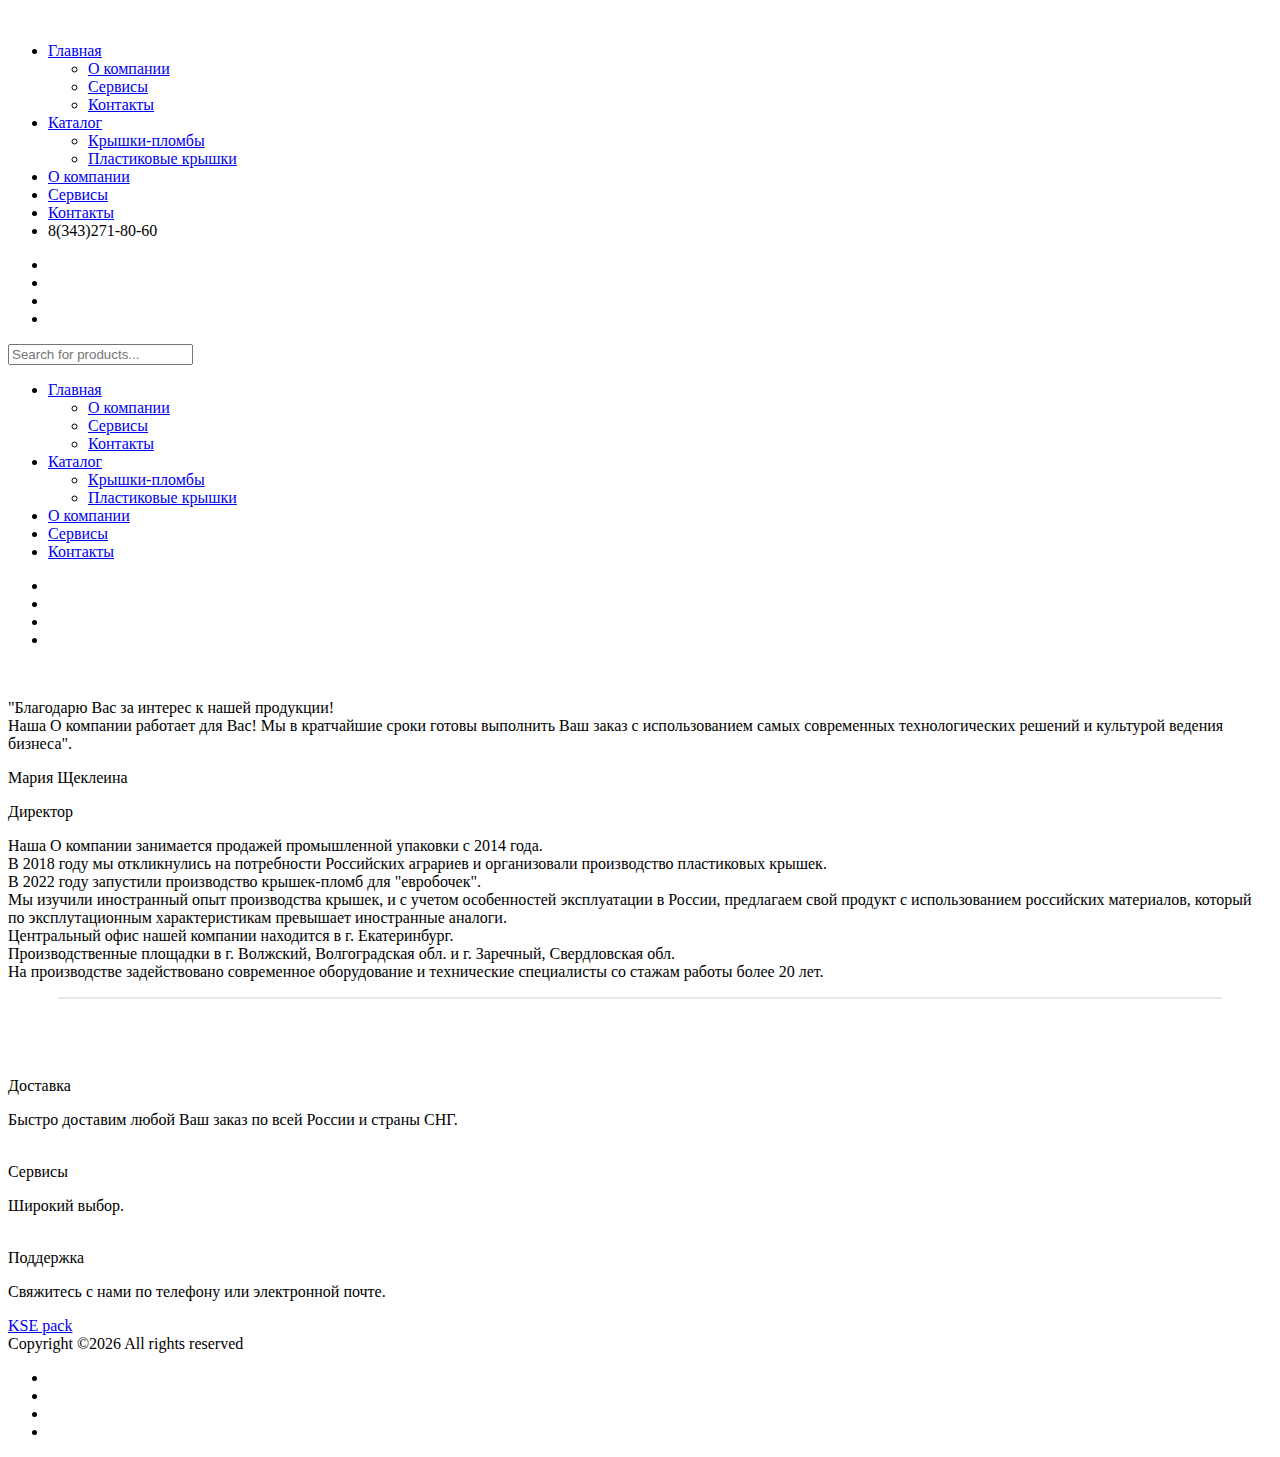
==== company.html @ e2a6a761 "Add files via upload" ====
<!DOCTYPE html>
<html lang="en">
<head>
<title>О компании| KSEpack</title>
<meta charset="utf-8">
<meta http-equiv="X-UA-Compatible" content="IE=edge">
<meta name="description" content="Ksepack project">
<meta name="viewport" content="width=device-width, initial-scale=1">
<link rel="stylesheet" type="text/css" href="styles/bootstrap4/bootstrap.min.css">
<link href="plugins/font-awesome-4.7.0/css/font-awesome.min.css" rel="stylesheet" type="text/css">
<link rel="stylesheet" type="text/css" href="plugins/OwlCarousel2-2.2.1/owl.carousel.css">
<link rel="stylesheet" type="text/css" href="styles/main_styles.css">
<link rel="stylesheet" type="text/css" href="styles/responsive.css">
</head>
<body>

<div class="super_container">

	<!-- Header -->

	<header class="header">
		<div class="header_container">
			<div class="container">
				<div class="row">
					<div class="col">
						<div class="header_content d-flex flex-row align-items-center justify-content-start">							
							<div class="logo"><a href="index.html"><img src="images/logo.jpg" alt=""></a></div>
							<nav class="main_nav">
								<ul>
									<li class="hassubs active">
										<a href="index.html">Главная</a>
										<ul>											
											<li><a href="company.html">О компании</a></li>
											<li><a href="service.html">Сервисы</a></li>
											<li><a href="contact.html">Контакты</a></li>
										</ul>
									</li>
									<li class="hassubs">
										<a href="#">Каталог</a>
										<ul>
											<li><a href="product_1.html">Крышки-пломбы</a></li>
											<li><a href="product_2.html">Пластиковые крышки</a></li>											
										</ul>
									</li>									
									<li><a href="company.html">О компании</a></li>									
									<li><a href="service.html">Сервисы</a></li>
									<li><a href="contact.html">Контакты</a></li>
									<li><a>8(343)271-80-60</a></li>									
								</ul>
							</nav>
							<div class="header_extra ml-auto">
								<div class="hamburger"><i class="fa fa-bars" aria-hidden="true"></i></div>
							</div>
						</div>
					</div>
				</div>
			</div>
		</div>
		
		<!-- Search Panel -->
		
		<!-- Social -->
		<div class="header_social">
			<ul>
				<li><a href="https://www.youtube.com/shorts/_-wPrJQkj24"></a><i class="fa fa-youtube" aria-hidden="true"></i></a></li>
				<li><a href="#"><i class="fa fa-telegram" aria-hidden="true"></i></a></li>
				<li><a href="contact.html"><i class="fa fa-envelope" aria-hidden="true"></i></a></li>				
				<li><a href="#"><i class="fa fa-whatsapp" aria-hidden="true"></i></a></li>			
			</ul>
		</div>
	</header>

	<!-- Menu -->

	<div class="menu menu_mm trans_300">
		<div class="menu_container menu_mm">
			<div class="page_menu_content">
							
				<div class="page_menu_search menu_mm">
					<form action="#">
						<input type="search" required="required" class="page_menu_search_input menu_mm" placeholder="Search for products...">
					</form>
				</div>
				<ul class="page_menu_nav menu_mm">
					<li class="page_menu_item has-children menu_mm">
						<a href="index.html">Главная<i class="fa fa-angle-down"></i></a>
						<ul class="page_menu_selection menu_mm">													
							<li class="page_menu_item menu_mm"><a href="company.html">О компании<i class="fa fa-angle-down"></i></a></li>
							<li class="page_menu_item menu_mm"><a href="service.html">Сервисы<i class="fa fa-angle-down"></i></a></li>
							<li class="page_menu_item menu_mm"><a href="contact.html">Контакты<i class="fa fa-angle-down"></i></a></li>						
						</ul>
					</li>
					<li class="page_menu_item has-children menu_mm">
						<a href="categories.html">Каталог<i class="fa fa-angle-down"></i></a>
						<ul class="page_menu_selection menu_mm">
							<li class="page_menu_item menu_mm"><a href="product_1.html">Крышки-пломбы<i class="fa fa-angle-down"></i></a></li>
							<li class="page_menu_item menu_mm"><a href="product_2.html">Пластиковые крышки<i class="fa fa-angle-down"></i></a></li>							
						</ul>
					</li>
					<li class="page_menu_item menu_mm"><a href="company.html">О компании<i class="fa fa-angle-down"></i></a></li>					
					<li class="page_menu_item menu_mm"><a href="service.html">Сервисы<i class="fa fa-angle-down"></i></a></li>
					<li class="page_menu_item menu_mm"><a href="contact.html">Контакты<i class="fa fa-angle-down"></i></a></li>
				</ul>
			</div>
		</div>

		<div class="menu_close"><i class="fa fa-times" aria-hidden="true"></i></div>
		<div class="menu_social">
			<ul>
				<li><a href="https://www.youtube.com/shorts/_-wPrJQkj24"><i class="fa fa-youtube" aria-hidden="true"></i></a></li>
				<li><a href="#"><i class="fa fa-telegram" aria-hidden="true"></i></a></li>
				<li><a href="contact.html"><i class="fa fa-envelope" aria-hidden="true"></i></a></li>				
				<li><a href="#"><i class="fa fa-whatsapp" aria-hidden="true"></i></a></li>
				
			</ul>
		</div>
	</div>
	
	<!-- Home -->				
					
	                    <!-- Product -->
					<div class="company">
					        <div class="comp">
								<div class="comp_image0">
									<img src="images/comp_0.jpg" alt="">
									<p>
										"Благодарю Вас за интерес к нашей продукции! <br>
										Наша О компании работает для Вас! Мы в кратчайшие сроки готовы
										выполнить Ваш заказ с использованием самых современных
										технологических решений и культурой ведения бизнеса".
									</p>
								</div>
								<div class="comp_name">Мария Щеклеина</div>
								<div class="comp_title1">									
									<p>Директор</p>
								</div>
							</div>        
							
				                <div class="comp_title3">
									<p>
										Наша О компании занимается продажей промышленной упаковки с 2014 года. <br>
										В 2018 году мы откликнулись на потребности Российских аграриев и организовали производство пластиковых крышек. <br>
										В 2022 году запустили производство крышек-пломб для "евробочек". <br>
										Мы изучили иностранный опыт производства крышек, и с учетом особенностей эксплуатации в России, предлагаем свой продукт с использованием российских материалов, 
										который по эксплутационным характеристикам превышает иностранные аналоги. <br>
										Центральный офис нашей компании находится в г. Екатеринбург. <br>
										Производственные площадки в г. Волжский, Волгоградская обл. и г. Заречный, Свердловская обл. <br>
										На производстве задействовано современное оборудование и технические специалисты со стажам работы более 20 лет.
									</p>
								</div>											
					</div>
					

<!-- Icon Boxes -->
     
	<div class="icon_boxes">
		<style>
			hr {
			 border: none; /* Убираем границу */
			 background-color: rgb(232, 232, 232); /* Цвет линии */			 
			 height: 1.5px; /* Толщина линии */
			 margin-left: 50px;
			 margin-right: 50px;
			 margin-bottom: 60px;
			}
		   </style>
		   <hr>
		<div class="container">
			<div class="row icon_box_row">
				
				<!-- Icon Box -->
				<div class="col-lg-4 icon_box_col">
					<div class="icon_box">
						<div class="icon_box_image"><img src="images/icon_1.svg" alt=""></div>
						<div class="icon_box_title">Доставка</div>
						<div class="icon_box_text">
							<p>Быстро доставим любой Ваш заказ по всей России и страны СНГ.</p>
						</div>
					</div>
				</div>

				<!-- Icon Box -->
				<div class="col-lg-4 icon_box_col">
					<div class="icon_box">
						<div class="icon_box_image"><img src="images/icon_2.svg" alt=""></div>
						<div class="icon_box_title">Сервисы</div>
						<div class="icon_box_text">
							<p>Широкий выбор.</p>
						</div>
					</div>
				</div>

				<!-- Icon Box -->
				<div class="col-lg-4 icon_box_col">					
					<div class="icon_box">						
						<div class="icon_box_image"><img src="images/icon_3.svg" alt=""></div>
						<div class="icon_box_title">Поддержка</div>
						<div class="icon_box_text">
							<p>Свяжитесь с нами по телефону или электронной почте.</p>
						</div>
					</div>
				</div>

			</div>
		</div>
	</div>

	
	<!-- Footer -->
	
		<div class="footer_background"></div>
		<div class="container">
			<div class="row">
				<div class="col">
					<div class="footer_content d-flex flex-lg-row flex-column align-items-center justify-content-lg-start justify-content-center">
						<div class="footer_logo"><a href="index.html">KSE pack</a></div>
						<div class="copyright ml-auto mr-auto">
Copyright &copy;<script>document.write(new Date().getFullYear());</script> All rights reserved </a>
                        </div>
						<div class="footer_social ml-lg-auto">
							<ul>
								<li><a href="https://www.youtube.com/shorts/_-wPrJQkj24"><i class="fa fa-youtube" aria-hidden="true"></i></a></li>
								<li><a href="#"><i class="fa fa-telegram" aria-hidden="true"></i></a></li>
								<li><a href="contact.html"><i class="fa fa-envelope" aria-hidden="true"></i></a></li>				
							    <li><a href="#"><i class="fa fa-whatsapp" aria-hidden="true"></i></a></li>
							</ul>
						</div>
					</div>
				</div>
			</div>
		</div>
	</footer>
</div>
<script src="js/jquery-3.2.1.min.js"></script>
<script src="plugins/OwlCarousel2-2.2.1/owl.carousel.js"></script>
<script src="plugins/Isotope/isotope.pkgd.min.js"></script>
<script src="js/custom.js"></script>
</body>
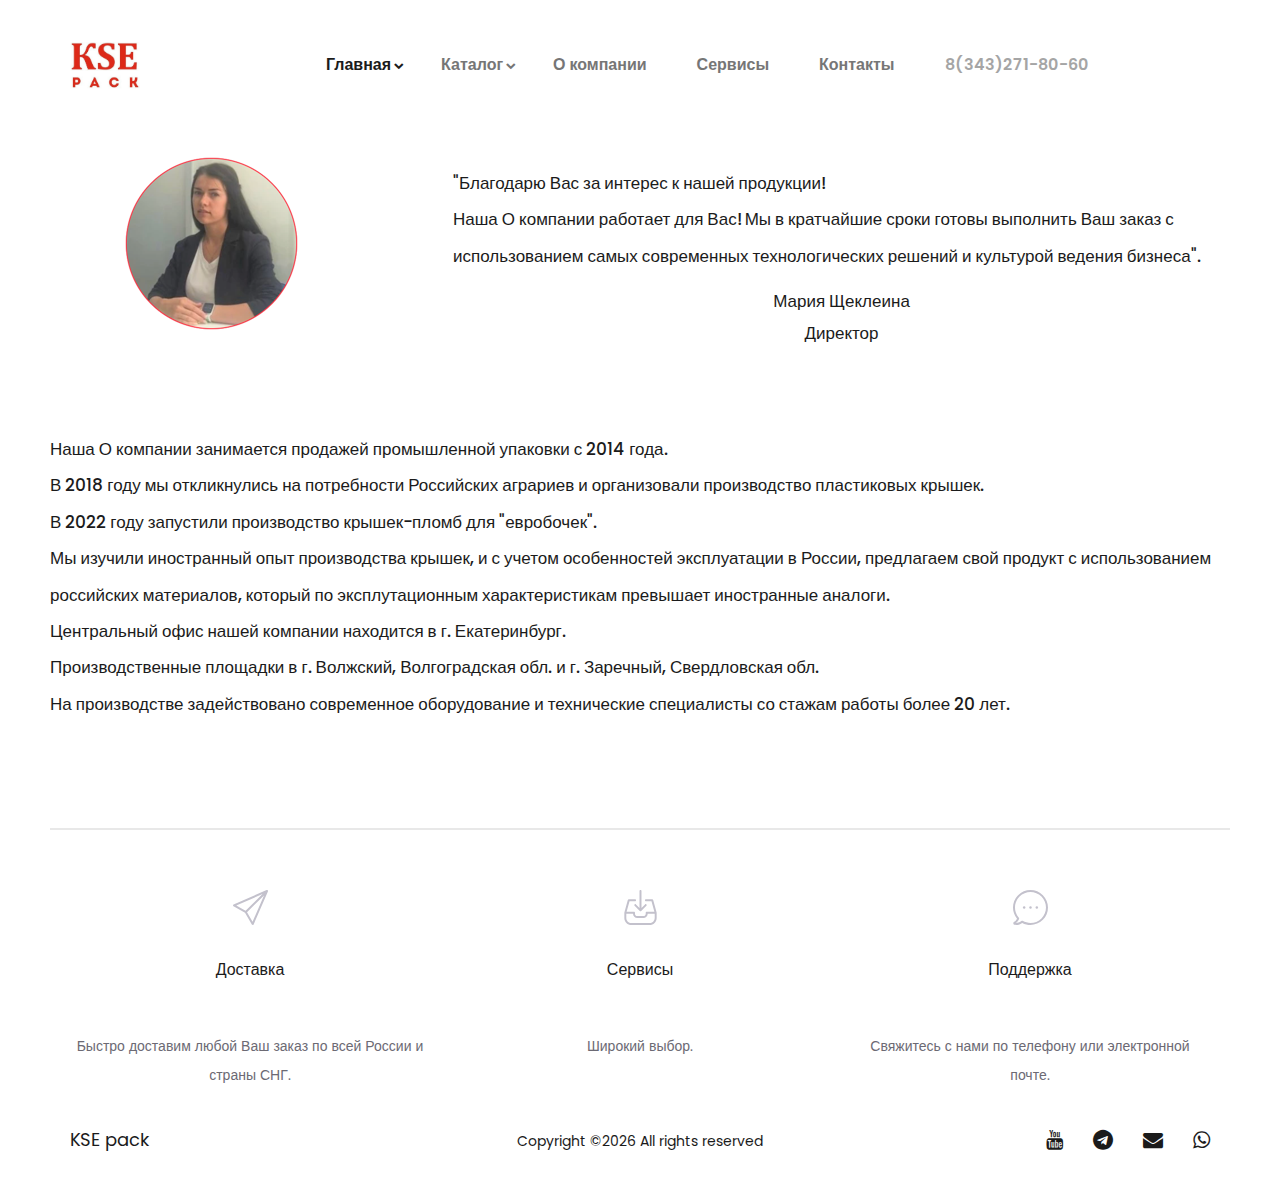
==== commit 3f4a729e: "Add files via upload" ====
--- a/company.html
+++ b/company.html
@@ -235,6 +235,7 @@
 <script src="plugins/OwlCarousel2-2.2.1/owl.carousel.js"></script>
 <script src="plugins/Isotope/isotope.pkgd.min.js"></script>
 <script src="js/custom.js"></script>
+<script src="plugins/greensock/TweenMax.min.js"></script>
 </body>
 
 
--- a/styles/main_styles.css
+++ b/styles/main_styles.css
@@ -0,0 +1,1366 @@
+@charset "utf-8";
+/* CSS Document */
+
+/******************************
+
+[Table of Contents]
+
+1. Fonts
+2. Body and some general stuff
+3. Header
+4. Menu
+5. Home
+6. Products
+7. Company, Service 
+8. Icon Boxes
+9. Footer
+
+
+******************************/
+
+/***********
+1. Fonts
+***********/
+
+@import url('https://fonts.googleapis.com/css?family=Poppins:300,400,500,600,700,800,900');
+
+/*********************************
+2. Body and some general stuff
+*********************************/
+
+*
+{
+	
+	margin: 0;
+	padding: 0;
+	-webkit-font-smoothing: antialiased;
+	-webkit-text-shadow: rgba(0,0,0,.01) 0 0 1px;
+	text-shadow: rgba(0,0,0,.01) 0 0 1px;
+}
+body
+{
+	font-family: 'Poppins', sans-serif;
+	font-size: 14px;
+	font-weight: 400;
+	background: #FFFFFF;
+	color: #a5a5a5;
+}
+div
+{
+	display: block;
+	position: relative;
+	-webkit-box-sizing: border-box;
+    -moz-box-sizing: border-box;
+    box-sizing: border-box;
+}
+ul
+{
+	list-style: none;
+	margin-bottom: 0px;
+}
+p
+{
+	font-family: 'Poppins', sans-serif;
+	font-size: 14px;
+	line-height: 2.14;
+	font-weight: 400;
+	color: #6c6a74;
+	-webkit-font-smoothing: antialiased;
+	-webkit-text-shadow: rgba(0,0,0,.01) 0 0 1px;
+	text-shadow: rgba(0,0,0,.01) 0 0 1px;
+}
+p a
+{
+	display: inline;
+	position: relative;
+	color: inherit;
+	border-bottom: solid 1px #ffa07f;
+	-webkit-transition: all 200ms ease;
+	-moz-transition: all 200ms ease;
+	-ms-transition: all 200ms ease;
+	-o-transition: all 200ms ease;
+	transition: all 200ms ease;
+}
+p:last-of-type
+{
+	margin-bottom: 0;
+}
+a, a:hover, a:visited, a:active, a:link
+{
+	text-decoration: none;
+	-webkit-font-smoothing: antialiased;
+	-webkit-text-shadow: rgba(0,0,0,.01) 0 0 1px;
+	text-shadow: rgba(0,0,0,.01) 0 0 1px;
+}
+p a:active
+{
+	position: relative;
+	color: #FF6347;
+}
+p a:hover
+{
+	color: #FFFFFF;
+	background: #ffa07f;
+}
+p a:hover::after
+{
+	opacity: 0.2;
+}
+
+h1{font-size: 48px;}
+h2{font-size: 36px;}
+h3{font-size: 24px;}
+h4{font-size: 18px;}
+h5{font-size: 14px;}
+h1, h2, h3, h4, h5, h6
+{
+	font-family: 'Open Sans', sans-serif;
+	-webkit-font-smoothing: antialiased;
+	-webkit-text-shadow: rgba(0,0,0,.01) 0 0 1px;
+	text-shadow: rgba(0,0,0,.01) 0 0 1px;
+}
+
+.form-control
+{
+	color: #db5246;
+}
+section
+{
+	display: block;
+	position: relative;
+	box-sizing: border-box;
+}
+.clear
+{
+	clear: both;
+}
+.clearfix::before, .clearfix::after
+{
+	content: "";
+	display: table;
+}
+.clearfix::after
+{
+	clear: both;
+}
+.clearfix
+{
+	zoom: 1;
+}
+.float_left
+{
+	float: left;
+}
+.float_right
+{
+	float: right;
+}
+.trans_200
+{
+	-webkit-transition: all 200ms ease;
+	-moz-transition: all 200ms ease;
+	-ms-transition: all 200ms ease;
+	-o-transition: all 200ms ease;
+	transition: all 200ms ease;
+}
+.trans_300
+{
+	-webkit-transition: all 300ms ease;
+	-moz-transition: all 300ms ease;
+	-ms-transition: all 300ms ease;
+	-o-transition: all 300ms ease;
+	transition: all 300ms ease;
+}
+.trans_400
+{
+	-webkit-transition: all 400ms ease;
+	-moz-transition: all 400ms ease;
+	-ms-transition: all 400ms ease;
+	-o-transition: all 400ms ease;
+	transition: all 400ms ease;
+}
+.trans_500
+{
+	-webkit-transition: all 500ms ease;
+	-moz-transition: all 500ms ease;
+	-ms-transition: all 500ms ease;
+	-o-transition: all 500ms ease;
+	transition: all 500ms ease;
+}
+.fill_height
+{
+	height: 100%;
+}
+.super_container
+{
+	width: 100%;
+	overflow: hidden;
+}
+.prlx_parent
+{
+	overflow: hidden;
+}
+.prlx
+{
+	height: 130% !important;
+}
+.parallax-window
+{
+    min-height: 400px;
+    background: transparent;
+}
+.nopadding
+{
+	padding: 0px !important;
+}
+.button
+{
+	width: 178px;
+	height: 61px;
+	background: none;
+	text-align: center;
+	border: solid 2px #1b1b1b;
+	overflow: hidden;
+	cursor: pointer;
+}
+.button a
+{
+	display: block;
+	position: relative;
+	font-size: 16px;
+	font-weight: 600;
+	line-height: 57px;
+	color: #1b1b1b;
+	background: none;
+	z-index: 1;
+	-webkit-transition: all 200ms ease;
+	-moz-transition: all 200ms ease;
+	-ms-transition: all 200ms ease;
+	-o-transition: all 200ms ease;
+	transition: all 200ms ease;
+}
+.button::after
+{
+	content: '';
+    position: absolute;
+    top: 0;
+    left: 0;
+    width: 150%;
+    height: 100%;
+    background: #FFFFFF;
+    z-index: 0;
+    opacity: 0;
+    -webkit-transform: rotate3d(0, 0, 1, -45deg) translate3d(0, -3em, 0);
+    transform: rotate3d(0, 0, 1, -45deg) translate3d(0, -3em, 0);
+    -webkit-transform-origin: 0% 100%;
+    transform-origin: 0% 100%;
+    -webkit-transition: -webkit-transform 0.3s, opacity 0.3s, background-color 0.3s;
+    transition: transform 0.3s, opacity 0.3s, background-color 0.3s;
+}
+.button:hover::after
+{
+	opacity: 1;
+    -webkit-transform: rotate3d(0, 0, 1, 0deg);
+    transform: rotate3d(0, 0, 1, 0deg);
+    -webkit-transition-timing-function: cubic-bezier(0.2, 1, 0.3, 1);
+    transition-timing-function: cubic-bezier(0.2, 1, 0.3, 1);
+}
+.button_light
+{
+	border: solid 2px #FFFFFF;
+}
+.button_light a
+{
+	color: #FFFFFF;
+}
+.button:hover a
+{
+	color: #FFFFFF;
+}
+.button_light:hover a
+{
+	color: #1b1b1b;
+}
+
+/*********************************
+3. Header
+*********************************/
+
+.header
+{
+	/* background-color: #595663; */
+	display: block;
+	position: fixed;
+	top: 0;
+	left: 0;
+	width: 100%;
+	z-index: 100;
+}
+.header_container
+{
+	width: 100%;
+	z-index: 1;
+	background: #FFFFFF;
+}
+.header_content
+{
+	width: 100%;
+	height: 130px;
+	-webkit-transition: all 200ms ease;
+	-moz-transition: all 200ms ease;
+	-ms-transition: all 200ms ease;
+	-o-transition: all 200ms ease;
+	transition: all 200ms ease;
+}
+.header.scrolled .header_content
+{
+	height: 70px;
+}
+.logo a
+{
+	font-size: 30px;
+	font-weight: 700;
+	color: #1b1b1b;
+	-webkit-transition: all 200ms ease;
+	-moz-transition: all 200ms ease;
+	-ms-transition: all 200ms ease;
+	-o-transition: all 200ms ease;
+	transition: all 200ms ease;
+}
+.header.scrolled .logo a
+{
+	font-size: 24px;
+}
+.main_nav
+{
+	margin-left: 156px;
+}
+.main_nav > ul > li
+{
+	display: inline-block;
+	position: relative;
+}
+.main_nav > ul > li:not(:last-child)
+{
+	margin-right: 46px;
+}
+.main_nav > ul > li > a
+{
+	font-size: 16px;
+	font-weight: 600;
+	color: #767676;
+	-webkit-transition: all 200ms ease;
+	-moz-transition: all 200ms ease;
+	-ms-transition: all 200ms ease;
+	-o-transition: all 200ms ease;
+	transition: all 200ms ease;
+}
+.main_nav > ul > li > a:hover,
+.main_nav > ul > li.active > a
+{
+	color: #1b1b1b;
+}
+.main_nav ul li.hassubs::after
+{
+	position: absolute;
+	top: 50%;
+	-webkit-transform: translateY(-50%);
+	-moz-transform: translateY(-50%);
+	-ms-transform: translateY(-50%);
+	-o-transform: translateY(-50%);
+	transform: translateY(-50%);
+	left: calc(100% + 3px);
+	font-family: 'FontAwesome';
+	font-size: 10px;
+	content: '\f078';
+	color: #767676;
+}
+.main_nav ul li:hover::after,
+.main_nav ul li.active::after
+{
+	color: #1b1b1b;
+}
+.hassubs ul
+{
+	position: absolute;
+	right: -15px;
+	top: calc(100% + 20px);
+	text-align: right;
+	background: #FFFFFF;
+	padding-right: 25px;
+	padding-left: 35px;
+	padding-top: 25px;
+	padding-bottom: 25px;
+	visibility: hidden;
+	opacity: 0;
+	-webkit-transition: all 200ms ease;
+	-moz-transition: all 200ms ease;
+	-ms-transition: all 200ms ease;
+	-o-transition: all 200ms ease;
+	transition: all 200ms ease;
+}
+.hassubs:hover ul
+{
+	visibility: visible;
+	opacity: 1;
+	top: calc(100% + 0px);
+}
+.hassubs ul li:not(:last-child)
+{
+	margin-bottom: 11px;
+}
+.hassubs ul li a
+{	
+	font-size: 14px;
+	font-weight: 600;
+	color: #767676;
+	-webkit-transition: all 200ms ease;
+	-moz-transition: all 200ms ease;
+	-ms-transition: all 200ms ease;
+	-o-transition: all 200ms ease;
+	transition: all 200ms ease;
+}
+.hassubs ul li a:hover
+{
+	
+	color: #1b1b1b;
+}
+
+.shopping_cart
+{
+	display: inline-block;
+}
+.shopping_cart a svg
+{
+	display: inline-block;
+	width: 20px;
+	height: 20px;
+	vertical-align: middle;
+	-webkit-transition: all 200ms ease;
+	-moz-transition: all 200ms ease;
+	-ms-transition: all 200ms ease;
+	-o-transition: all 200ms ease;
+	transition: all 200ms ease;
+}
+.shopping_cart a:hover svg,
+.shopping_cart a:hover div
+{
+	fill: #e95a5a;
+	color: #e95a5a;
+}
+.shopping_cart a div
+{
+	display: inline-block;
+	vertical-align: middle;
+	font-size: 14px;
+	font-weight: 500;
+	color: #1b1b1b;
+	margin-left: 13px;
+	-webkit-transition: all 200ms ease;
+	-moz-transition: all 200ms ease;
+	-ms-transition: all 200ms ease;
+	-o-transition: all 200ms ease;
+	transition: all 200ms ease;
+}
+.shopping_cart a div span
+{
+	margin-left: 4px;
+}
+.search
+{
+	display: inline-block;
+	margin-left: 51px;
+	cursor: pointer;
+	vertical-align: sub;
+	-webkit-transform: translateY(-1px);
+	-moz-transform: translateY(-1px);
+	-ms-transform: translateY(-1px);
+	-o-transform: translateY(-1px);
+	transform: translateY(-1px);
+}
+.search_icon
+{
+	width: 13px;
+	height: 13px;
+}
+.search_icon svg
+{
+	-webkit-transition: all 200ms ease;
+	-moz-transition: all 200ms ease;
+	-ms-transition: all 200ms ease;
+	-o-transition: all 200ms ease;
+	transition: all 200ms ease;
+}
+.search_icon:hover svg
+{
+	fill: #e95a5a;
+}
+.hamburger
+{
+	display: none;
+	margin-left: 30px;
+	cursor: pointer;
+	margin-right: 4px;
+	-webkit-transform: translateY(2px);
+	-moz-transform: translateY(2px);
+	-ms-transform: translateY(2px);
+	-o-transform: translateY(2px);
+	transform: translateY(2px);
+}
+.hamburger i
+{
+	font-size: 18px;
+	color: #1b1b1b;
+}
+.search_panel
+{
+	position: absolute;
+	left: 0;
+	bottom: 0;
+	width: 100%;
+	background: #e4e4e4;
+	z-index: -1;
+}
+.search_panel.active
+{
+	bottom: -80px;
+}
+.search_panel_content
+{
+	height: 80px;
+}
+.search_input
+{
+	width: 300px;
+	height: 40px;
+	border: none;
+	outline: none;
+	border-radius: 3px;
+	padding-left: 20px;
+}
+.search_input::-webkit-input-placeholder
+{
+	font-size: 14px !important;
+	font-weight: 400 !important;
+	font-style: italic;
+	color: #767676 !important;
+}
+.search_input:-moz-placeholder
+{
+	font-size: 14px !important;
+	font-weight: 400 !important;
+	font-style: italic;
+	color: #767676 !important;
+}
+.search_input::-moz-placeholder
+{
+	font-size: 14px !important;
+	font-weight: 400 !important;
+	font-style: italic;
+	color: #767676 !important;
+} 
+.search_input:-ms-input-placeholder
+{ 
+	font-size: 14px !important;
+	font-weight: 400 !important;
+	font-style: italic;
+	color: #767676 !important;
+}
+.search_input::input-placeholder
+{
+	font-size: 14px !important;
+	font-weight: 400 !important;
+	font-style: italic;
+	color: #767676 !important;
+}
+.header_social
+{
+	position: absolute;
+	top: 50%;
+	-webkit-transform: translateY(-50%);
+	-moz-transform: translateY(-50%);
+	-ms-transform: translateY(-50%);
+	-o-transform: translateY(-50%);
+	transform: translateY(-50%);
+	right: 60px;
+	z-index: 1;
+	margin-right: -5px;
+}
+.header_social ul li
+{
+	display: inline-block;
+}
+.header_social ul li:not(:last-child)
+{
+	margin-right: 18px;
+}
+.header_social ul li a i
+{
+	font-size: 16px;
+	color: #b5b5b5;
+	padding: 5px;
+	-webkit-transition: all 200ms ease;
+	-moz-transition: all 200ms ease;
+	-ms-transition: all 200ms ease;
+	-o-transition: all 200ms ease;
+	transition: all 200ms ease;
+}
+.header_social ul li a i:hover
+{
+	color: #1b1b1b;
+}
+
+/*********************************
+4. Menu
+*********************************/
+
+.menu
+{
+	position: fixed;
+	top: 0;
+	right: -400px;
+	width: 400px;
+	height: 100vh;
+	background: #e4e4e4;
+	z-index: 101;
+}
+.menu.active
+{
+	right: 0;
+}
+.menu_container
+{
+	width: 100%;
+	height: 0px;
+	padding-top: 130px;
+}
+.menu.active .menu_container
+{
+	height: 500px;
+}
+.page_menu_content
+{
+	padding-left: 30px;
+	padding-right: 30px;
+	overflow: hidden;
+	text-align: right;
+}
+.page_menu_search
+{
+	display: none;
+	width: 100%;
+	margin-top: 30px;
+	margin-bottom: 30px;
+}
+
+.page_menu_search_input
+{
+	width: 100%;
+	height: 40px;
+	background: #FFFFFF;
+	border: none;
+	outline: none;
+	padding-left: 25px;
+}
+.page_menu_item
+{
+	display: block;
+	position: relative;
+	
+}
+.page_menu_nav > li
+{
+	border-bottom: solid 1px rgba(0,0,0,0.2);
+}
+.page_menu_item > a
+{
+	display: block;
+	color: #1b1b1b;
+	font-weight: 700;
+	line-height: 50px;
+	height: 50px;
+	font-size: 16px;
+	-webkit-transition: all 200ms ease;
+	-moz-transition: all 200ms ease;
+	-ms-transition: all 200ms ease;
+	-o-transition: all 200ms ease;
+	transition: all 200ms ease;
+}
+.page_menu_item > a:hover
+{
+	color: #c3c1cc;
+}
+.page_menu_item a i
+{
+	display: none;
+	margin-left: 8px;
+}
+.page_menu_item.has-children > a > i
+{
+	display: inline-block;
+}
+.page_menu_selection
+{
+	margin: 0;
+	width: 100%;
+	height: 0px;
+	overflow: hidden;
+	z-index: 1;
+}
+.page_menu_selection li
+{
+	padding-right: 15px;
+	line-height: 40px;
+}
+.page_menu_selection li:last-child
+{
+	padding-bottom: 20px;
+}
+.page_menu_selection li a
+{
+	display: block;
+	color: #1b1b1b;
+	border-bottom: solid 1px rgba(0,0,0,0.2);
+	font-size: 14px;
+	-webkit-transition: opacity 0.3s ease;
+	-moz-transition: opacity 0.3s ease;
+	-ms-transition: opacity 0.3s ease;
+	-o-transition: opacity 0.3s ease;
+	transition: all 0.3s ease;
+}
+.page_menu_selection li a:hover
+{
+	color: #c3c1cc;
+}
+.page_menu_selection li:last-child a
+{
+	border-bottom: none;
+}
+.menu_social
+{
+	position: absolute;
+	right: 30px;
+	bottom: 15px;
+}
+.menu_social ul li
+{
+	display: inline-block;
+}
+.menu_social ul li:not(:last-child)
+{
+	margin-right: 18px;
+}
+.menu_social ul li a i
+{
+	font-size: 16px;
+	color: #b5b5b5;
+	padding: 5px;
+	-webkit-transition: all 200ms ease;
+	-moz-transition: all 200ms ease;
+	-ms-transition: all 200ms ease;
+	-o-transition: all 200ms ease;
+	transition: all 200ms ease;
+}
+.menu_social ul li a i:hover
+{
+	color: #1b1b1b;
+}
+.menu_close
+{
+	position: absolute;
+	top: 25px;
+	right: 25px;
+	cursor: pointer;
+}
+.menu_close i
+{
+	font-size: 16px;
+	color: #1b1b1b;
+	padding: 5px;
+}
+
+/*********************************
+5. Home
+*********************************/
+
+.home
+{
+	width: 100%;
+	height: 950px;
+	background: #FFFFFF;
+	z-index: 2;
+}
+.home_slider_container
+{
+	width: 100%;
+	height: 100%;
+	padding-top: 130px;
+	padding-left: 60px;
+	padding-right: 60px;
+	padding-bottom: 30px;
+}
+.home_slider_background
+{
+	position: absolute;
+	top: 0;
+	left: 0;
+	width: 100%;
+	height: 100%;
+	background-repeat: no-repeat;
+	background-size: cover;
+	background-position: center center;
+}
+.home_slider_content_container
+{
+	position: absolute;
+	left: 0;
+	top: 32.3%;
+	width: 100%;
+}
+.home_slider_content
+{
+	max-width: 780px;
+}
+.home_slider_title
+{
+	font-size: 50px;
+	font-weight: 600;
+	color: #FFFFFF;
+	line-height: 1.2;
+}
+.home_slider_subtitle
+{
+	font-size: 25px;
+	font-weight: 400;
+	color: #FFFFFF;
+	line-height: 1.5;
+	margin-top: 22px;
+}
+.home_button
+{
+	margin-top: 40px;
+}
+.home_slider_dots_container
+{
+	display: inline-block;
+	position: absolute;
+	left: 0;
+	bottom: 0;
+	z-index: 10;
+	width: 100%;
+	padding-left: 60px;
+	padding-right: 60px;
+}
+.home_slider_dots
+{
+	position: absolute;
+	left: 15px;
+	bottom: 56px;
+}
+
+.home_slider_custom_dot
+{
+	display: inline-block;
+	position: relative;
+	color: #FFFFFF;
+	cursor: pointer;
+	font-size: 14px;
+	font-weight: 600;
+	-webkit-transition: all 200ms ease;
+	-moz-transition: all 200ms ease;
+	-ms-transition: all 200ms ease;
+	-o-transition: all 200ms ease;
+	transition: all 200ms ease;
+}
+.home_slider_custom_dot:hover
+{
+	color: #e95a5a;
+}
+.home_slider_custom_dot.active
+{
+	color: #e95a5a;
+}
+.owl-theme .owl-dots
+{
+	display: none;
+}
+.fadeIn
+{
+	animation-delay: 1000ms;
+}
+/*********************************
+6. Products, Service
+*********************************/
+
+.products
+{
+	width: 100%;	
+	padding-top: 49px;
+	z-index: 2;
+}
+.product
+{
+	width: calc((100% - 90px) / 2);
+	margin-bottom: 59px;
+
+}
+.product_image
+{	
+	margin-left: 30px;
+	width: 100%;	
+}
+.product_image img
+{
+	
+	max-width: 100%;
+	
+}
+.product_content
+{
+	margin-left: 20px;
+	width: 100%;
+	padding-top: 36px;
+	padding-bottom: 18px;
+}
+.product_title a
+{
+	font-size: 35px;
+	font-weight: 500;
+	color: #1b1b1b;
+	line-height: 1.1;
+	-webkit-transition: all 200ms ease;
+	-moz-transition: all 200ms ease;
+	-ms-transition: all 200ms ease;
+	-o-transition: all 200ms ease;
+	transition: all 200ms ease;
+}
+.product_title1 a
+{
+	font-size: 20px;
+	font-weight: 500;
+	color: #1b1b1b;
+	line-height: 1.1;
+	-webkit-transition: all 200ms ease;
+	-moz-transition: all 200ms ease;
+	-ms-transition: all 200ms ease;
+	-o-transition: all 200ms ease;
+	transition: all 200ms ease;		
+	padding-left: 50px;
+	line-height: 1.75;
+	margin-top: 13px;
+}
+
+.product_price
+{
+	font-size: 17px;
+	font-weight: 500;
+	color: #6c6a74;
+	line-height: 0.55;
+	margin-top: 13px;
+	padding-left: 85px;
+}
+.product_price:hover
+  {
+	text-decoration: underline;
+	color: cornflowerblue;
+  }
+.product_extra
+{
+	position: absolute;
+	top: 0;
+	left: 54px;
+	width: 66px;
+	height: 36px;
+	text-align: center;
+	-webkit-transform-origin: top left;
+	-moz-transform-origin: top left;
+	-ms-transform-origin: top left;
+	-o-transform-origin: top left;
+	transform-origin: top left;
+	transform: rotate(90deg);
+}
+.product_extra a
+{
+	display: block;
+	font-size: 16px;
+	font-weight: 500;
+	color: #FFFFFF;
+	line-height: 36px;
+}
+.product_new
+{
+	background: #6c6a74;
+}
+.product_sale
+{
+	background: #e95a5a;
+}
+.product_hot
+{
+	background: #1b1b1b;
+}
+/* product_1_2 */   
+main 
+{
+	color: #1b1b1b;	
+	margin-top: 150px;
+    min-height: 800px;
+    background-color: white;  
+} 
+main  h2 
+{
+	font-weight: 500;
+    font-size: 20px;  
+}
+main  p 
+{
+	color: #1b1b1b;
+	font-weight: 500;
+    font-size: 17px;  
+} 
+main .content 
+{   
+	font-weight: 500; 
+    max-width: 900px;
+    margin: 0 auto; 
+    padding: 15px 15px 50px 15px;
+    background-color: white;
+    text-align: justify;        
+}
+.content h2 
+{
+    text-align: center;
+}    
+main .content img 
+{
+    margin: 0 30px 0 25%;
+    width: 500px;      
+}
+main .content1 img 
+{
+	    margin: 0 30px 0 15%;
+    width: 600px;    
+}
+main .content2 img 
+{
+    margin: 0 30px 0 5%;
+    width: 900px;     
+}
+main .letter p 
+{
+	color: #1b1b1b;	
+	font-size: 17px;
+	font-weight: 700;
+	text-decoration: underline;
+}
+main .letter1 p 
+{
+	color: #1b1b1b;	
+	font-size: 16px;
+	font-weight: 500;
+	text-align: center;	
+}
+main .img_seal img
+{
+    margin: 0 30px 0 7%;
+    width: 800px;     
+}
+.logo img
+{	
+	margin: 0 30px 0 0;
+    width: 70px;
+}
+   /* Mobile desing */
+@media screen and (max-width: 900px) {  
+  
+main .content p 
+{
+    font-size: 14px;
+    text-align: left;
+    max-width: 700px;
+    padding: 0 15px;
+    margin: 0 0 0 100px;
+}
+
+main .content h2
+{
+    font-size: 14px;
+}
+  
+main .content img 
+{
+    margin: 10px;
+    width: 170px;
+    float: left;
+}  
+main .content1 img
+{
+	margin: 10px;
+	width: 400px;
+	float: initial;
+}
+main .content2 img
+{
+	margin: 10px;
+	width: 400px;
+	float: initial;
+}
+main .product_price
+{
+	font-size: 14px;
+}
+main .img_seal img
+{
+  margin: 10px;
+  width: 400px;
+  float: initial;
+}  
+}
+@media screen and (max-width: 400px) {
+main .content p 
+{    
+    margin: 0;
+}
+main .content img 
+{
+   display: none;
+}
+}
+
+/*******************
+7. Company
+********************/
+.company
+{
+	margin-top: 100px;
+	width: 100%;	
+	background: #FFFFFF;
+	z-index: 2;	
+}
+.comp
+{	
+	margin-top: 150px;
+	width: 100%;
+	text-align: center;
+}
+.comp_image0
+{	
+	width: 100%;
+	height: 100%;
+	margin-left: auto;
+	margin-right: auto;	
+}
+.comp_image0 img
+
+{	
+	margin: 0 150px 10px 120px;
+	max-width: 100%;
+	float: left;
+}
+.comp_image0 p
+{
+	font-size: 17px;
+	font-weight: 500;
+	color: #1b1b1b;
+	padding: 15px;    
+	margin-right: 50px;
+	margin-left: 35px;
+	text-align: left;	
+}
+.comp_name 
+{
+	padding-left: 50px;
+	padding-right: 50px;	
+	font-size: 17px;
+	font-weight: 500;
+	color: #1b1b1b;
+	
+}
+.comp_title1 p
+{
+	padding-left: 50px;
+	padding-right: 50px;	
+	font-size: 17px;
+	font-weight: 500;
+	color: #1b1b1b;
+}
+
+.comp_title2 p
+{
+	float: left;
+	padding-left: 50px;
+	padding-right: 50px;
+	padding-top: 100px;
+	padding-bottom: 100px;
+	font-size: 17px;
+	font-weight: 500;
+	color: #1b1b1b;
+
+}
+.comp_title3 p
+{
+	padding-left: 50px;
+	padding-right: 50px;
+	padding-top: 80px;
+	padding-bottom: 90px;
+	font-size: 17px;
+	font-weight: 500;
+	color: #1b1b1b;
+
+}
+.comp_image1 
+{
+	margin-bottom: 59px;
+	margin-left: 30px;
+	width: 100%;
+}
+.comp_image2
+{
+	margin-bottom: 59px;
+	margin-left: 30px;
+	width: 100%;
+}
+/*Service*/
+.serv_title1 p  
+{
+	padding-top: 50px;
+	padding-left: 50px;
+	padding-right: 50px;	
+	font-size: 30px;
+	font-weight: 500;
+	color: #1b1b1b;
+
+}
+.serv_title2 p
+{
+	padding-left: 50px;
+	padding-right: 50px;
+	padding-top: 90px;
+	padding-bottom: 135px;
+	font-size: 17px;
+	font-weight: 500;
+	color: #1b1b1b;
+
+}
+
+
+/*********************************
+8. Icon Boxes
+*********************************/
+
+.icon_boxes
+{
+	width: 100%;	
+	background: #FFFFFF;
+	z-index: 2;
+}
+
+.icon_box
+{
+	width: 100%;
+	text-align: center;
+}
+.icon_box_image
+{
+	width: 35px;
+	height: 35px;
+	margin-left: auto;
+	margin-right: auto;
+}
+.icon_box_image img
+{
+	max-width: 100%;
+}
+.icon_box_title
+{
+	font-size: 16px;
+	font-weight: 500;
+	color: #1b1b1b;
+	margin-top: 33px;
+}
+.icon_box_text
+{
+	margin-top: 50px;
+}
+
+/*********************************
+9. Footer
+*********************************/
+
+.footer_overlay
+{
+	width: 100%;
+	height: 129px;
+	background: transparent;
+	z-index: 1;
+}
+.footer
+{
+	position: fixed;
+	left: 0;
+	bottom: 0;
+	width: 100%;
+	z-index: 1;
+}
+.footer_background
+{	
+	position: absolute;
+	top: 0;
+	left: 0;
+	width: 100%;
+	height: 100%;
+	background-repeat: no-repeat;
+	background-size: cover;
+	background-position: center center;
+}
+.footer_content
+{
+	width: 100%;
+	height: 100px;
+}
+.footer_logo
+{
+	width: 30%;
+}
+.footer_logo a
+{
+	font-size: 18px;
+	line-height: 0.75;
+	color: #1b1b1b;
+	font-weight: 400;
+}
+.copyright
+{
+	width: 40%;
+	text-align: center;
+	font-size: 14px;
+	font-weight: 400;
+	color: #1b1b1b;
+}
+.footer_social
+{
+	width: 30%;
+	text-align: right;
+}
+.footer_social ul li
+{
+	display: inline-block;
+}
+.footer_social ul li:not(:last-child)
+{
+	margin-right: 26px;
+}
+.footer_social ul li a i
+{
+	font-size: 20px;
+	color: #1b1b1b;
+	-webkit-transition: all 200ms ease;
+	-moz-transition: all 200ms ease;
+	-ms-transition: all 200ms ease;
+	-o-transition: all 200ms ease;
+	transition: all 200ms ease;
+}
+.footer_social ul li a i:hover
+{
+	color: #b5b5b5;
+}--- a/styles/responsive.css
+++ b/styles/responsive.css
@@ -0,0 +1,424 @@
+@charset "utf-8";
+/* CSS Document */
+
+/******************************
+
+[Table of Contents]
+
+1. 1600px
+2. 1440px
+3. 1280px
+4. 1199px
+5. 1024px
+6. 991px
+7. 959px
+8. 880px
+9. 768px
+10. 767px
+11. 539px
+12. 479px
+13. 400px
+
+******************************/
+
+/************
+1. 1600px
+************/
+
+@media only screen and (max-width: 1600px)
+{
+	.header_social
+	{
+		display: none;
+	}
+}
+
+/************
+2. 1440px
+************/
+
+@media only screen and (max-width: 1440px)
+{
+	
+}
+
+/************
+3. 1380px
+************/
+
+@media only screen and (max-width: 1380px)
+{
+	
+}
+
+/************
+3. 1280px
+************/
+
+@media only screen and (max-width: 1280px)
+{
+	
+}
+
+/************
+4. 1199px
+************/
+
+@media only screen and (max-width: 1199px)
+{
+	.header_container
+	{
+		padding-left: 45px;
+		padding-right: 45px;
+	}
+	.header_container .container
+	{
+		max-width: 100%;
+	}
+	.main_nav
+	{
+		margin-left: 50px;
+	}
+	.search
+	{
+		margin-left: 25px;
+	}
+	.main_nav > ul > li:not(:last-child)
+	{
+		margin-right: 40px;
+	}
+}
+
+/************
+4. 1100px
+************/
+
+@media only screen and (max-width: 1100px)
+{
+	
+}
+
+/************
+5. 1024px
+************/
+
+@media only screen and (max-width: 1024px)
+{
+	
+}
+
+/************
+6. 991px
+************/
+
+@media only screen and (max-width: 991px)
+{
+	.header_container
+	{
+		padding-left: 15px;
+		padding-right: 15px;
+	}
+	.main_nav,
+	.header_social
+	{
+		display: none;
+	}
+	.search
+	{
+		display: none;
+	}
+	.hamburger
+	{
+		display: inline-block;
+	}
+	.home_slider_container
+	{
+		padding-left: 30px;
+		padding-right: 30px;
+	}
+	.home_slider_title
+	{
+		font-size: 48px;
+	}
+	.home_slider_dots_container
+	{
+		padding-left: 30px;
+		padding-right: 30px;
+	}
+	.avds_container
+	{
+		height: auto;
+		padding-left: 30px;
+		padding-right: 30px;
+	}
+	.avds_small
+	{
+		width: 100%;
+		height: 490px;
+	}
+	.avds_large
+	{
+		width: 100%;
+		height: 490px;
+		margin-top: 30px;
+	}
+	.product
+	{
+		width: calc((100% - 30px) / 2);
+	}
+	.icon_box_col:not(:last-child)
+	{
+		margin-bottom: 60px;
+	}
+	.icon_box
+	{
+		padding-left: 80px;
+		padding-right: 80px;
+	}
+	.footer_overlay
+	{
+		height: 200px;
+	}
+	.footer_content
+	{
+		height: 200px;
+	}
+	.footer_logo,
+	.copyright,
+	.footer_social
+	{
+		text-align: center;
+		width: 100%;
+	}
+	.copyright
+	{
+		margin-top: 15px;
+	}
+	.footer_social
+	{
+		margin-top: 21px;
+	}
+}
+
+/************
+7. 959px
+************/
+
+@media only screen and (max-width: 959px)
+{
+	
+}
+
+/************
+8. 880px
+************/
+
+@media only screen and (max-width: 880px)
+{
+	
+}
+
+/************
+9. 768px
+************/
+
+@media only screen and (max-width: 768px)
+{
+	
+}
+
+/************
+10. 767px
+************/
+
+@media only screen and (max-width: 767px)
+{
+	.home_slider_content
+	{
+		max-width: 100%;
+	}
+	.home_slider_container
+	{
+		padding-left: 0px;
+		padding-right: 0px;
+	}
+	.home_slider_dots_container
+	{
+		display: none;
+	}
+	.avds_xl_container
+	{
+		padding: 30px;
+	}
+	.avds_xl_content
+	{
+		width: 100%;
+	}
+	.icon_box
+	{
+		padding-left: 50px;
+		padding-right: 50px;
+	}
+}
+
+/************
+11. 575px
+************/
+
+@media only screen and (max-width: 575px)
+{
+	p{font-size: 13px;}
+	.menu
+	{
+		width: 100vw;
+		right: -100vw;
+	}
+	.menu_container
+	{
+		padding-top: 80px;
+	}
+	.page_menu_item > a,
+	.page_menu_selection li a
+	{
+		font-size: 13px;
+		height: 40px;
+		line-height: 40px;
+	}
+	.header_container
+	{
+		padding-left: 0px;
+		padding-right: 0px;
+	}
+	.header_content
+	{
+		height: 70px;
+	}
+	.logo a,
+	.header.scrolled .logo a
+	{
+		font-size: 18px;
+	}
+	.home
+	{
+		height: 100vh;
+	}
+	.home_slider_container
+	{
+		padding-left: 0px;
+		padding-right: 0px;
+		padding-top: 0;
+		padding-bottom: 0;
+	}
+	.home_slider_title
+	{
+		font-size: 24px;
+	}
+	.home_slider_subtitle
+	{
+		font-size: 13px;
+		margin-top: 15px;
+	}
+	.button
+	{
+		width: 148px;
+		height: 41px;
+	}
+	.button a
+	{
+		font-size: 13px;
+		line-height: 37px;
+	}
+	.home_button
+	{
+		margin-top: 32px;
+	}
+	.avds_container
+	{
+		padding-left: 15px;
+		padding-right: 15px;
+	}
+	.avds_large_content
+	{
+		max-width: calc(100% - 30px);
+	}
+	.avds_title
+	{
+		font-size: 24px;
+	}
+	.avds_text
+	{
+		font-size: 13px;
+	}
+	.product
+	{
+		width: 100%;
+	}
+	.avds_large_content
+	{
+		padding-right: 30px;
+	}
+	.newsletter_title
+	{
+		font-size: 24px;
+	}
+	.newsletter_button
+	{
+		width: 128px;
+		height: 41px;
+	}
+	.newsletter_button span
+	{
+		font-size: 13px;
+	}
+	.copyright
+	{
+		font-size: 13px;
+	}
+	.footer_logo a
+	{
+		font-size: 24px;
+	}
+}
+
+/************
+11. 539px
+************/
+
+@media only screen and (max-width: 539px)
+{
+	
+}
+
+/************
+12. 480px
+************/
+
+@media only screen and (max-width: 480px)
+{
+	.icon_box
+	{
+		padding-left: 30px;
+		padding-right: 30px;
+	}
+}
+
+/************
+13. 479px
+************/
+
+@media only screen and (max-width: 479px)
+{
+	.avds_xl_content
+	{
+		padding: 30px;
+	}
+}
+
+/************
+14. 400px
+************/
+
+@media only screen and (max-width: 400px)
+{
+	
+}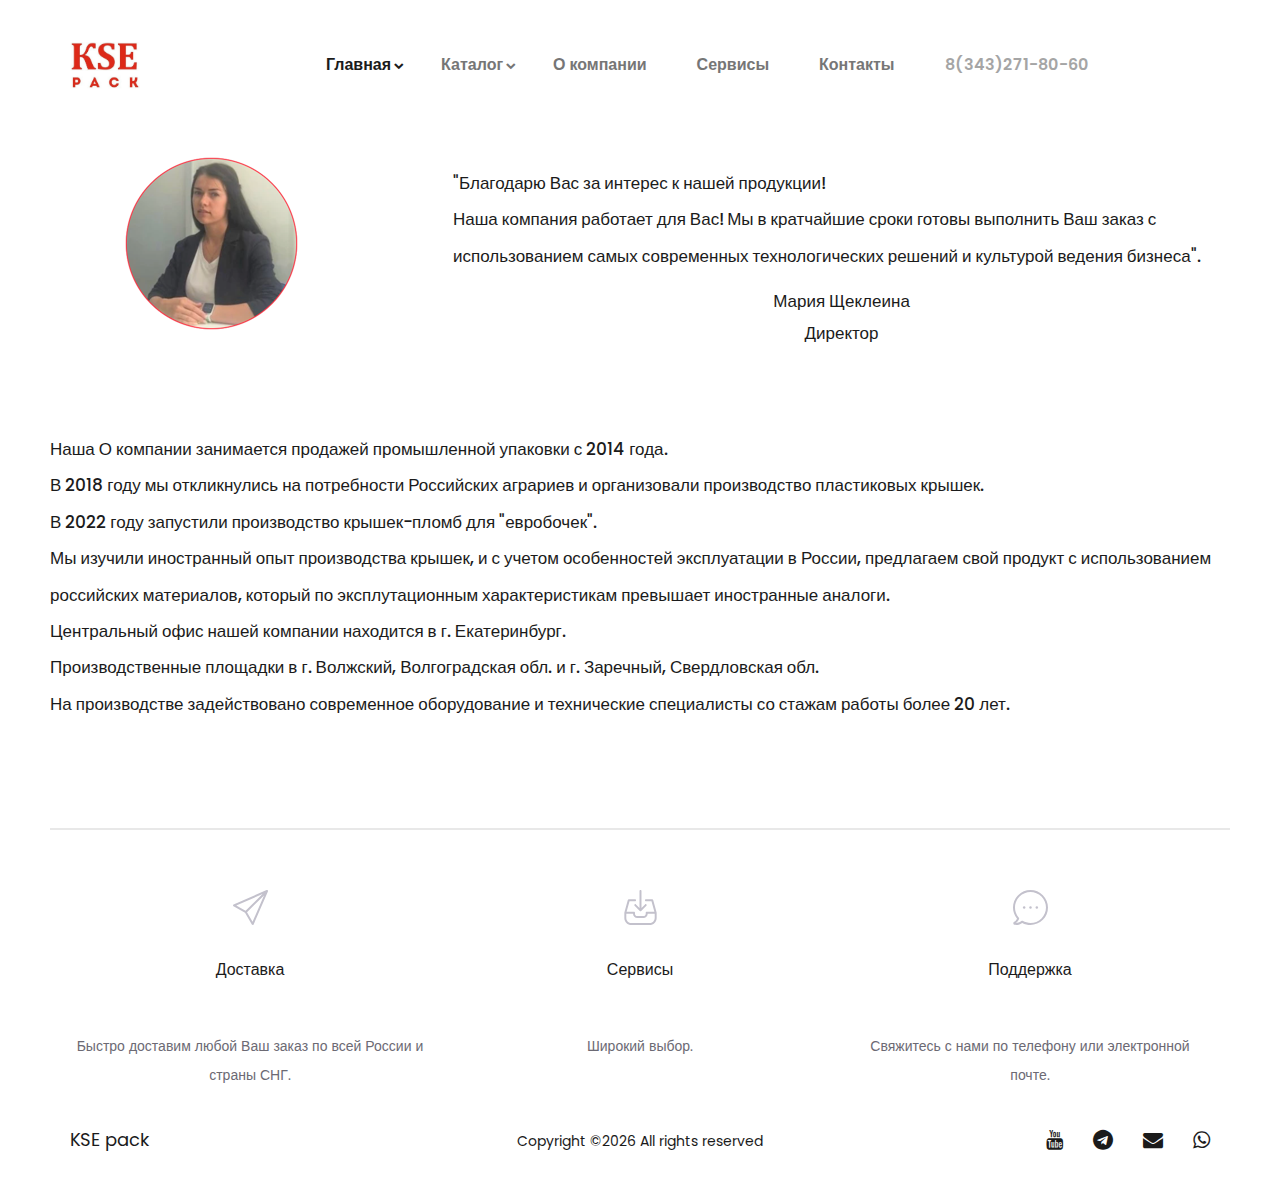
==== commit 1058ead8: "Update company.html" ====
--- a/company.html
+++ b/company.html
@@ -125,7 +125,7 @@
 									<img src="images/comp_0.jpg" alt="">
 									<p>
 										"Благодарю Вас за интерес к нашей продукции! <br>
-										Наша О компании работает для Вас! Мы в кратчайшие сроки готовы
+										Наша компания работает для Вас! Мы в кратчайшие сроки готовы
 										выполнить Ваш заказ с использованием самых современных
 										технологических решений и культурой ведения бизнеса".
 									</p>
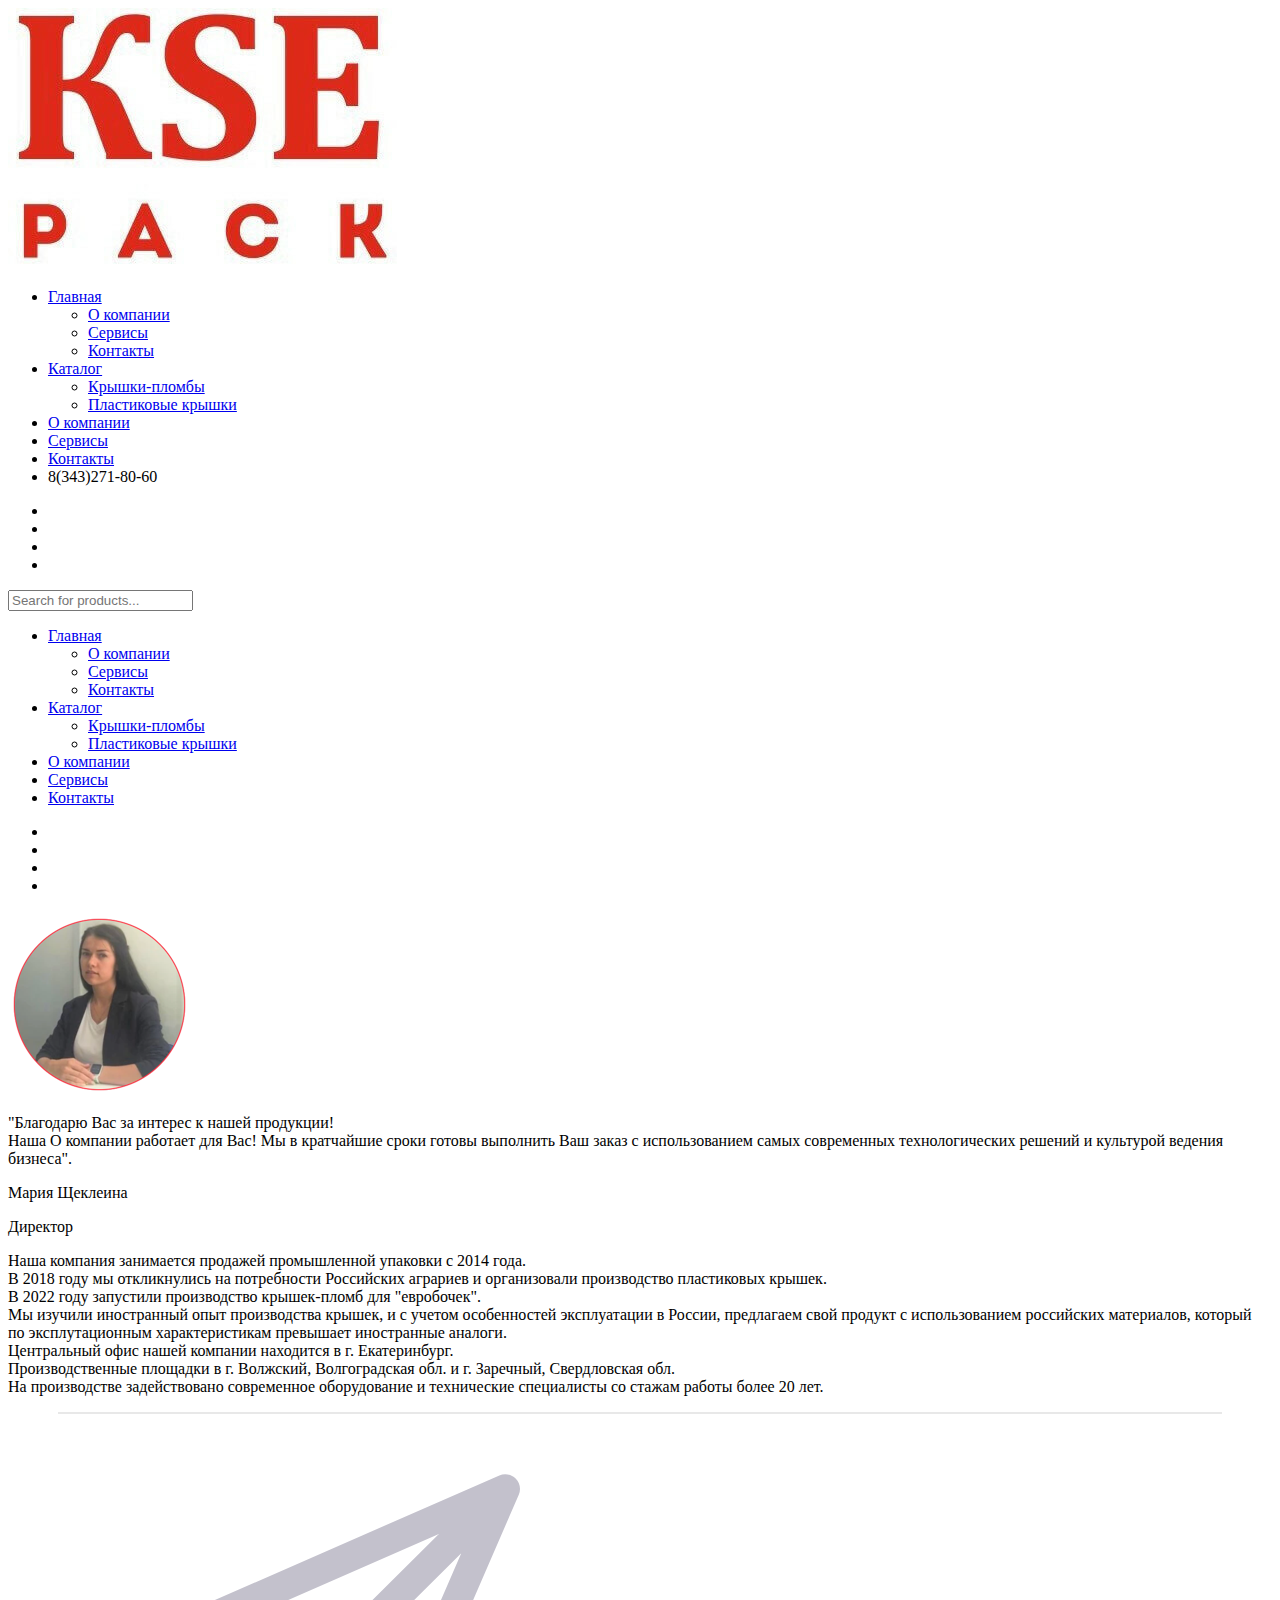
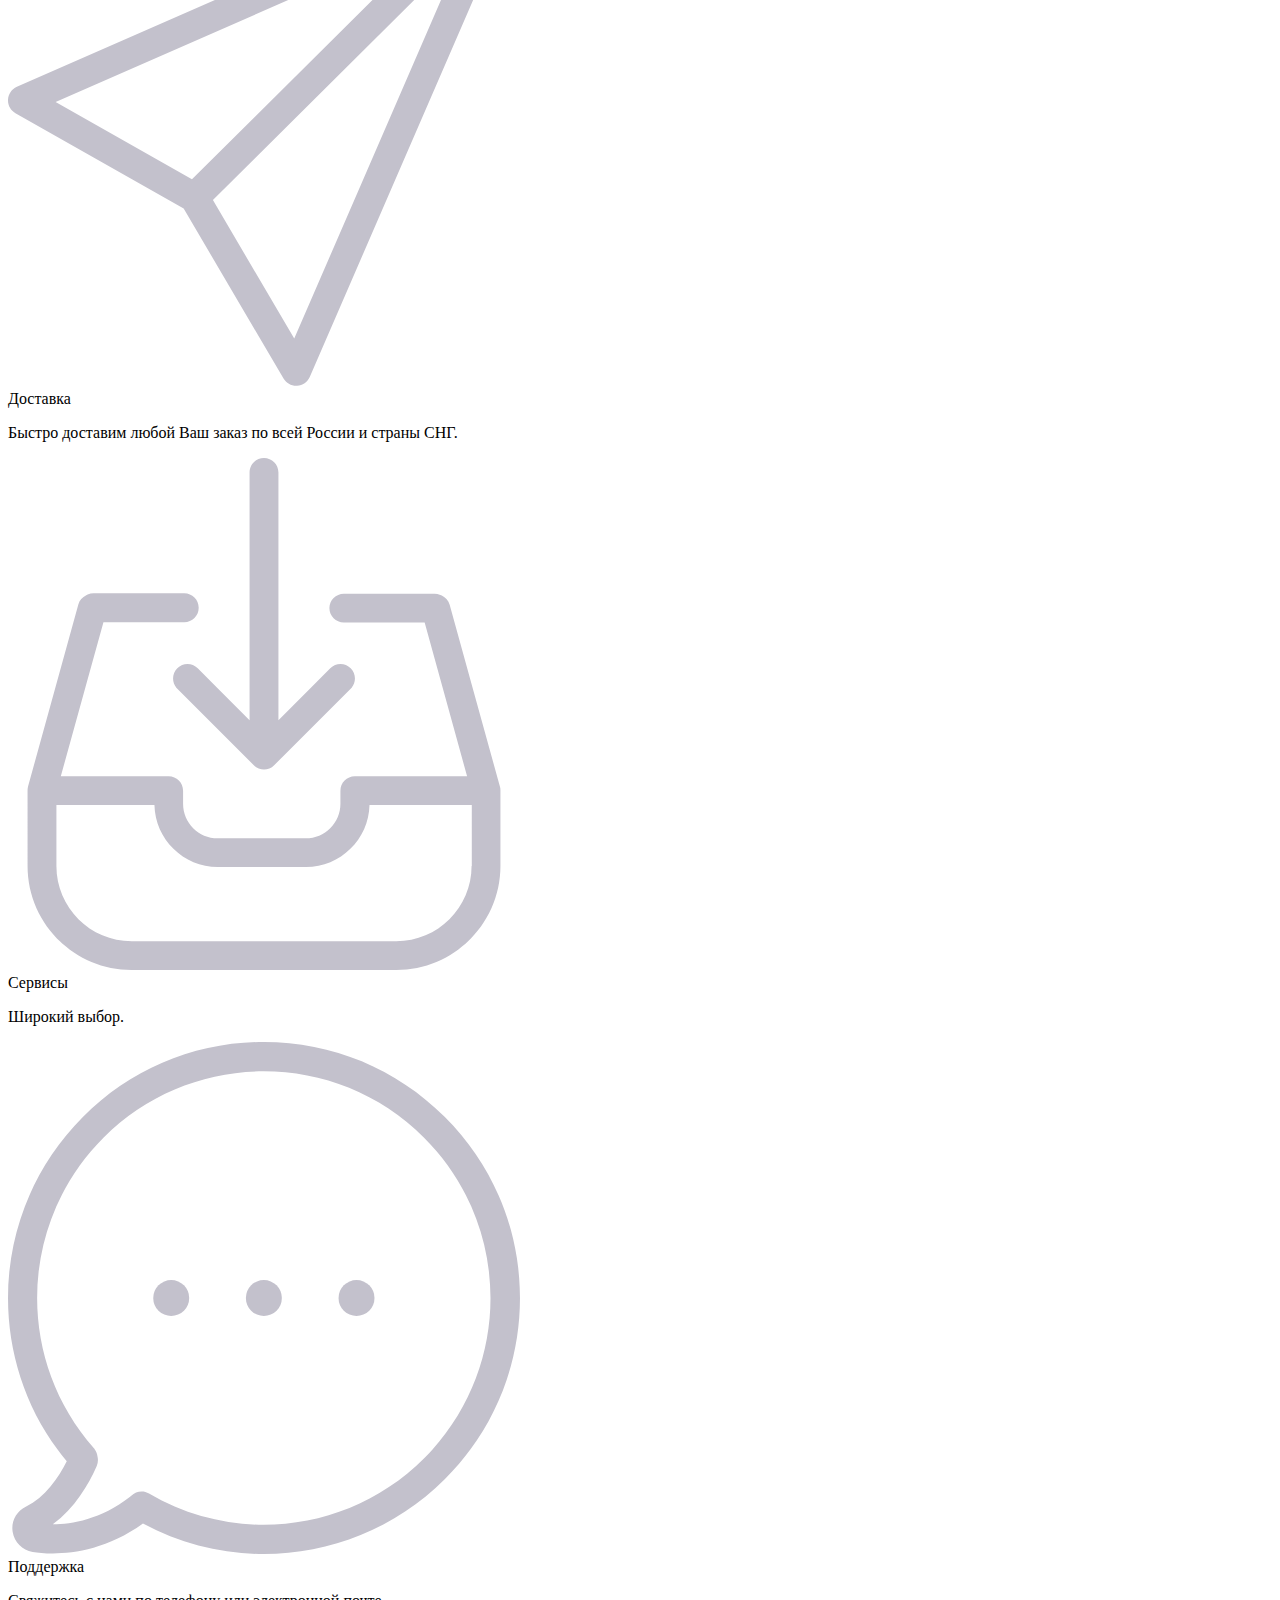
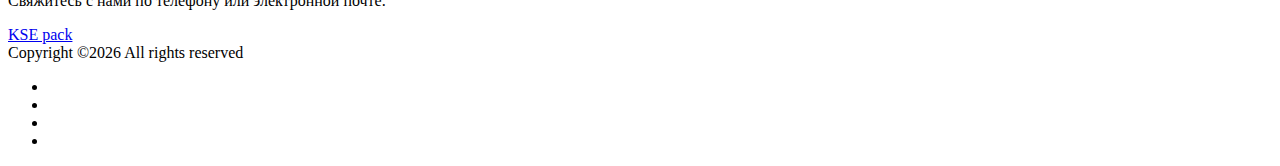
==== commit 4c6525f3: "Add files via upload" ====
--- a/company.html
+++ b/company.html
@@ -64,7 +64,7 @@
 			<ul>
 				<li><a href="https://www.youtube.com/shorts/_-wPrJQkj24"></a><i class="fa fa-youtube" aria-hidden="true"></i></a></li>
 				<li><a href="#"><i class="fa fa-telegram" aria-hidden="true"></i></a></li>
-				<li><a href="contact.html"><i class="fa fa-envelope" aria-hidden="true"></i></a></li>				
+				<li><a href="mailto:info@kse-plastic.ru" rel="nofollow"><i class="fa fa-envelope" aria-hidden="true"></i></a></li>				
 				<li><a href="#"><i class="fa fa-whatsapp" aria-hidden="true"></i></a></li>			
 			</ul>
 		</div>
@@ -109,7 +109,7 @@
 			<ul>
 				<li><a href="https://www.youtube.com/shorts/_-wPrJQkj24"><i class="fa fa-youtube" aria-hidden="true"></i></a></li>
 				<li><a href="#"><i class="fa fa-telegram" aria-hidden="true"></i></a></li>
-				<li><a href="contact.html"><i class="fa fa-envelope" aria-hidden="true"></i></a></li>				
+				<li><a href="mailto:info@kse-plastic.ru" rel="nofollow"><i class="fa fa-envelope" aria-hidden="true"></i></a></li>				
 				<li><a href="#"><i class="fa fa-whatsapp" aria-hidden="true"></i></a></li>
 				
 			</ul>
@@ -125,7 +125,7 @@
 									<img src="images/comp_0.jpg" alt="">
 									<p>
 										"Благодарю Вас за интерес к нашей продукции! <br>
-										Наша компания работает для Вас! Мы в кратчайшие сроки готовы
+										Наша О компании работает для Вас! Мы в кратчайшие сроки готовы
 										выполнить Ваш заказ с использованием самых современных
 										технологических решений и культурой ведения бизнеса".
 									</p>
@@ -138,7 +138,7 @@
 							
 				                <div class="comp_title3">
 									<p>
-										Наша О компании занимается продажей промышленной упаковки с 2014 года. <br>
+										Наша компания занимается продажей промышленной упаковки с 2014 года. <br>
 										В 2018 году мы откликнулись на потребности Российских аграриев и организовали производство пластиковых крышек. <br>
 										В 2022 году запустили производство крышек-пломб для "евробочек". <br>
 										Мы изучили иностранный опыт производства крышек, и с учетом особенностей эксплуатации в России, предлагаем свой продукт с использованием российских материалов, 
@@ -221,7 +221,7 @@
 							<ul>
 								<li><a href="https://www.youtube.com/shorts/_-wPrJQkj24"><i class="fa fa-youtube" aria-hidden="true"></i></a></li>
 								<li><a href="#"><i class="fa fa-telegram" aria-hidden="true"></i></a></li>
-								<li><a href="contact.html"><i class="fa fa-envelope" aria-hidden="true"></i></a></li>				
+								<li><a href="mailto:info@kse-plastic.ru" rel="nofollow"><i class="fa fa-envelope" aria-hidden="true"></i></a></li>												
 							    <li><a href="#"><i class="fa fa-whatsapp" aria-hidden="true"></i></a></li>
 							</ul>
 						</div>
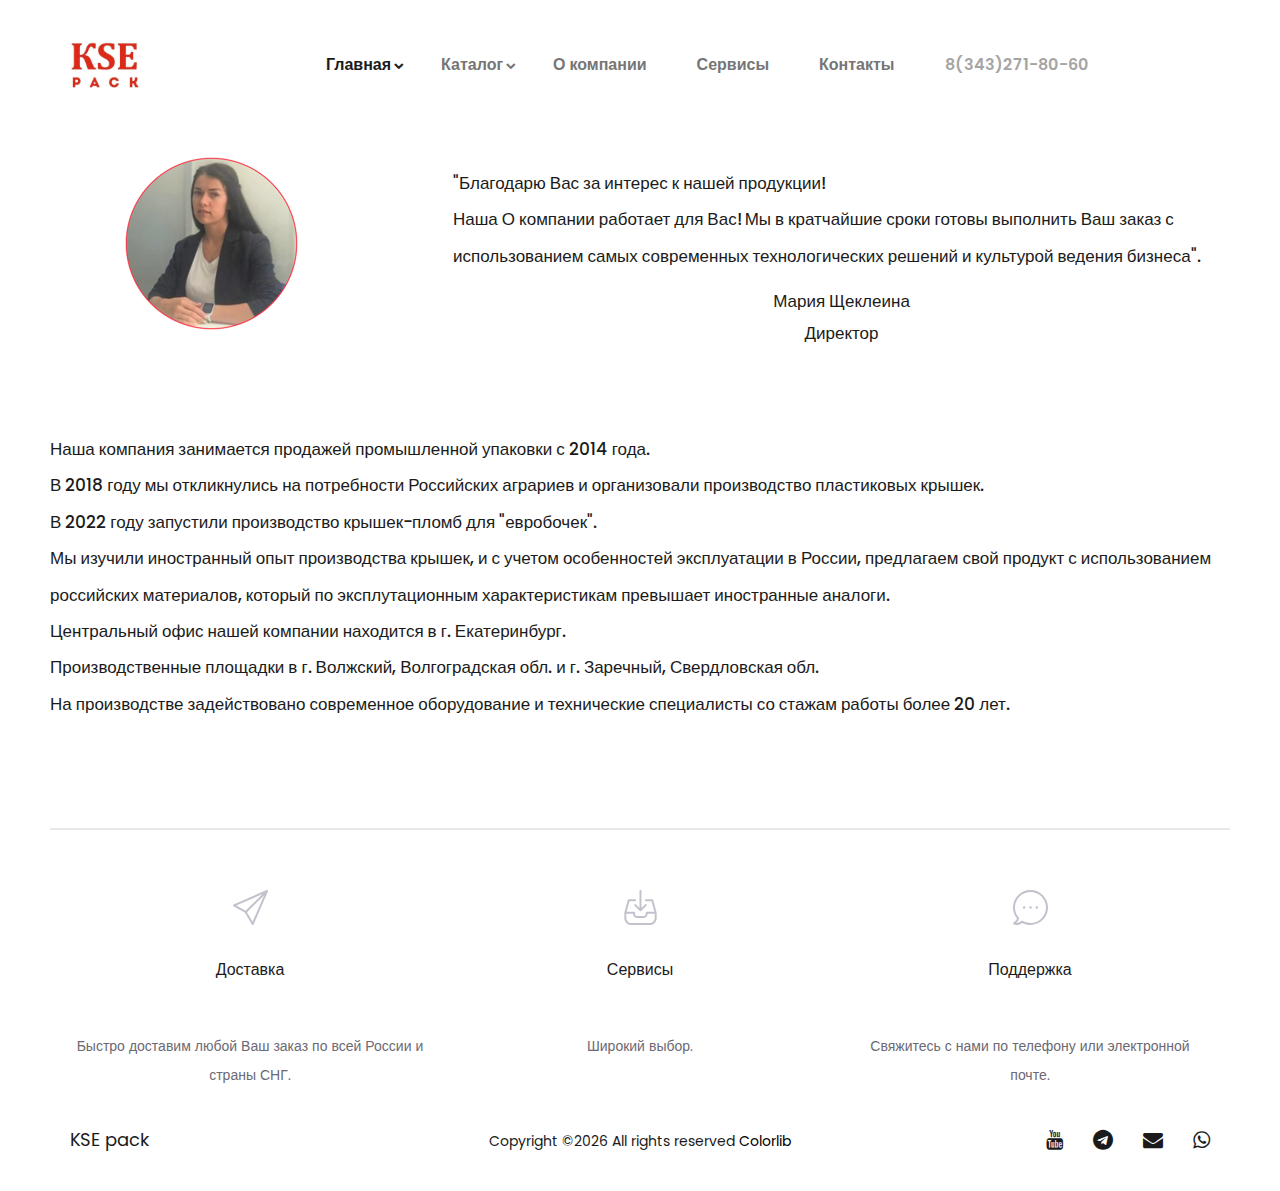
==== commit f6b97b72: "Add files via upload" ====
--- a/company.html
+++ b/company.html
@@ -215,8 +215,7 @@
 					<div class="footer_content d-flex flex-lg-row flex-column align-items-center justify-content-lg-start justify-content-center">
 						<div class="footer_logo"><a href="index.html">KSE pack</a></div>
 						<div class="copyright ml-auto mr-auto">
-Copyright &copy;<script>document.write(new Date().getFullYear());</script> All rights reserved </a>
-                        </div>
+Copyright &copy;<script>document.write(new Date().getFullYear());</script> All rights reserved </a><a style="color: black;" href="https://colorlib.com" target="_blank">Colorlib</a>                       </div>
 						<div class="footer_social ml-lg-auto">
 							<ul>
 								<li><a href="https://www.youtube.com/shorts/_-wPrJQkj24"><i class="fa fa-youtube" aria-hidden="true"></i></a></li>
--- a/styles/main_styles.css
+++ b/styles/main_styles.css
@@ -0,0 +1,1366 @@
+@charset "utf-8";
+/* CSS Document */
+
+/******************************
+
+[Table of Contents]
+
+1. Fonts
+2. Body and some general stuff
+3. Header
+4. Menu
+5. Home
+6. Products
+7. Company, Service 
+8. Icon Boxes
+9. Footer
+
+
+******************************/
+
+/***********
+1. Fonts
+***********/
+
+@import url('https://fonts.googleapis.com/css?family=Poppins:300,400,500,600,700,800,900');
+
+/*********************************
+2. Body and some general stuff
+*********************************/
+
+*
+{
+	
+	margin: 0;
+	padding: 0;
+	-webkit-font-smoothing: antialiased;
+	-webkit-text-shadow: rgba(0,0,0,.01) 0 0 1px;
+	text-shadow: rgba(0,0,0,.01) 0 0 1px;
+}
+body
+{
+	font-family: 'Poppins', sans-serif;
+	font-size: 14px;
+	font-weight: 400;
+	background: #FFFFFF;
+	color: #a5a5a5;
+}
+div
+{
+	display: block;
+	position: relative;
+	-webkit-box-sizing: border-box;
+    -moz-box-sizing: border-box;
+    box-sizing: border-box;
+}
+ul
+{
+	list-style: none;
+	margin-bottom: 0px;
+}
+p
+{
+	font-family: 'Poppins', sans-serif;
+	font-size: 14px;
+	line-height: 2.14;
+	font-weight: 400;
+	color: #6c6a74;
+	-webkit-font-smoothing: antialiased;
+	-webkit-text-shadow: rgba(0,0,0,.01) 0 0 1px;
+	text-shadow: rgba(0,0,0,.01) 0 0 1px;
+}
+p a
+{
+	display: inline;
+	position: relative;
+	color: inherit;
+	border-bottom: solid 1px #ffa07f;
+	-webkit-transition: all 200ms ease;
+	-moz-transition: all 200ms ease;
+	-ms-transition: all 200ms ease;
+	-o-transition: all 200ms ease;
+	transition: all 200ms ease;
+}
+p:last-of-type
+{
+	margin-bottom: 0;
+}
+a, a:hover, a:visited, a:active, a:link
+{
+	text-decoration: none;
+	-webkit-font-smoothing: antialiased;
+	-webkit-text-shadow: rgba(0,0,0,.01) 0 0 1px;
+	text-shadow: rgba(0,0,0,.01) 0 0 1px;
+}
+p a:active
+{
+	position: relative;
+	color: #FF6347;
+}
+p a:hover
+{
+	color: #FFFFFF;
+	background: #ffa07f;
+}
+p a:hover::after
+{
+	opacity: 0.2;
+}
+
+h1{font-size: 48px;}
+h2{font-size: 36px;}
+h3{font-size: 24px;}
+h4{font-size: 18px;}
+h5{font-size: 14px;}
+h1, h2, h3, h4, h5, h6
+{
+	font-family: 'Open Sans', sans-serif;
+	-webkit-font-smoothing: antialiased;
+	-webkit-text-shadow: rgba(0,0,0,.01) 0 0 1px;
+	text-shadow: rgba(0,0,0,.01) 0 0 1px;
+}
+
+.form-control
+{
+	color: #db5246;
+}
+section
+{
+	display: block;
+	position: relative;
+	box-sizing: border-box;
+}
+.clear
+{
+	clear: both;
+}
+.clearfix::before, .clearfix::after
+{
+	content: "";
+	display: table;
+}
+.clearfix::after
+{
+	clear: both;
+}
+.clearfix
+{
+	zoom: 1;
+}
+.float_left
+{
+	float: left;
+}
+.float_right
+{
+	float: right;
+}
+.trans_200
+{
+	-webkit-transition: all 200ms ease;
+	-moz-transition: all 200ms ease;
+	-ms-transition: all 200ms ease;
+	-o-transition: all 200ms ease;
+	transition: all 200ms ease;
+}
+.trans_300
+{
+	-webkit-transition: all 300ms ease;
+	-moz-transition: all 300ms ease;
+	-ms-transition: all 300ms ease;
+	-o-transition: all 300ms ease;
+	transition: all 300ms ease;
+}
+.trans_400
+{
+	-webkit-transition: all 400ms ease;
+	-moz-transition: all 400ms ease;
+	-ms-transition: all 400ms ease;
+	-o-transition: all 400ms ease;
+	transition: all 400ms ease;
+}
+.trans_500
+{
+	-webkit-transition: all 500ms ease;
+	-moz-transition: all 500ms ease;
+	-ms-transition: all 500ms ease;
+	-o-transition: all 500ms ease;
+	transition: all 500ms ease;
+}
+.fill_height
+{
+	height: 100%;
+}
+.super_container
+{
+	width: 100%;
+	overflow: hidden;
+}
+.prlx_parent
+{
+	overflow: hidden;
+}
+.prlx
+{
+	height: 130% !important;
+}
+.parallax-window
+{
+    min-height: 400px;
+    background: transparent;
+}
+.nopadding
+{
+	padding: 0px !important;
+}
+.button
+{
+	width: 178px;
+	height: 61px;
+	background: none;
+	text-align: center;
+	border: solid 2px #1b1b1b;
+	overflow: hidden;
+	cursor: pointer;
+}
+.button a
+{
+	display: block;
+	position: relative;
+	font-size: 16px;
+	font-weight: 600;
+	line-height: 57px;
+	color: #1b1b1b;
+	background: none;
+	z-index: 1;
+	-webkit-transition: all 200ms ease;
+	-moz-transition: all 200ms ease;
+	-ms-transition: all 200ms ease;
+	-o-transition: all 200ms ease;
+	transition: all 200ms ease;
+}
+.button::after
+{
+	content: '';
+    position: absolute;
+    top: 0;
+    left: 0;
+    width: 150%;
+    height: 100%;
+    background: #FFFFFF;
+    z-index: 0;
+    opacity: 0;
+    -webkit-transform: rotate3d(0, 0, 1, -45deg) translate3d(0, -3em, 0);
+    transform: rotate3d(0, 0, 1, -45deg) translate3d(0, -3em, 0);
+    -webkit-transform-origin: 0% 100%;
+    transform-origin: 0% 100%;
+    -webkit-transition: -webkit-transform 0.3s, opacity 0.3s, background-color 0.3s;
+    transition: transform 0.3s, opacity 0.3s, background-color 0.3s;
+}
+.button:hover::after
+{
+	opacity: 1;
+    -webkit-transform: rotate3d(0, 0, 1, 0deg);
+    transform: rotate3d(0, 0, 1, 0deg);
+    -webkit-transition-timing-function: cubic-bezier(0.2, 1, 0.3, 1);
+    transition-timing-function: cubic-bezier(0.2, 1, 0.3, 1);
+}
+.button_light
+{
+	border: solid 2px #FFFFFF;
+}
+.button_light a
+{
+	color: #FFFFFF;
+}
+.button:hover a
+{
+	color: #FFFFFF;
+}
+.button_light:hover a
+{
+	color: #1b1b1b;
+}
+
+/*********************************
+3. Header
+*********************************/
+
+.header
+{
+	/* background-color: #595663; */
+	display: block;
+	position: fixed;
+	top: 0;
+	left: 0;
+	width: 100%;
+	z-index: 100;
+}
+.header_container
+{
+	width: 100%;
+	z-index: 1;
+	background: #FFFFFF;
+}
+.header_content
+{
+	width: 100%;
+	height: 130px;
+	-webkit-transition: all 200ms ease;
+	-moz-transition: all 200ms ease;
+	-ms-transition: all 200ms ease;
+	-o-transition: all 200ms ease;
+	transition: all 200ms ease;
+}
+.header.scrolled .header_content
+{
+	height: 70px;
+}
+.logo a
+{
+	font-size: 30px;
+	font-weight: 700;
+	color: #1b1b1b;
+	-webkit-transition: all 200ms ease;
+	-moz-transition: all 200ms ease;
+	-ms-transition: all 200ms ease;
+	-o-transition: all 200ms ease;
+	transition: all 200ms ease;
+}
+.header.scrolled .logo a
+{
+	font-size: 24px;
+}
+.main_nav
+{
+	margin-left: 156px;
+}
+.main_nav > ul > li
+{
+	display: inline-block;
+	position: relative;
+}
+.main_nav > ul > li:not(:last-child)
+{
+	margin-right: 46px;
+}
+.main_nav > ul > li > a
+{
+	font-size: 16px;
+	font-weight: 600;
+	color: #767676;
+	-webkit-transition: all 200ms ease;
+	-moz-transition: all 200ms ease;
+	-ms-transition: all 200ms ease;
+	-o-transition: all 200ms ease;
+	transition: all 200ms ease;
+}
+.main_nav > ul > li > a:hover,
+.main_nav > ul > li.active > a
+{
+	color: #1b1b1b;
+}
+.main_nav ul li.hassubs::after
+{
+	position: absolute;
+	top: 50%;
+	-webkit-transform: translateY(-50%);
+	-moz-transform: translateY(-50%);
+	-ms-transform: translateY(-50%);
+	-o-transform: translateY(-50%);
+	transform: translateY(-50%);
+	left: calc(100% + 3px);
+	font-family: 'FontAwesome';
+	font-size: 10px;
+	content: '\f078';
+	color: #767676;
+}
+.main_nav ul li:hover::after,
+.main_nav ul li.active::after
+{
+	color: #1b1b1b;
+}
+.hassubs ul
+{
+	position: absolute;
+	right: -15px;
+	top: calc(100% + 20px);
+	text-align: right;
+	background: #FFFFFF;
+	padding-right: 25px;
+	padding-left: 35px;
+	padding-top: 25px;
+	padding-bottom: 25px;
+	visibility: hidden;
+	opacity: 0;
+	-webkit-transition: all 200ms ease;
+	-moz-transition: all 200ms ease;
+	-ms-transition: all 200ms ease;
+	-o-transition: all 200ms ease;
+	transition: all 200ms ease;
+}
+.hassubs:hover ul
+{
+	visibility: visible;
+	opacity: 1;
+	top: calc(100% + 0px);
+}
+.hassubs ul li:not(:last-child)
+{
+	margin-bottom: 11px;
+}
+.hassubs ul li a
+{	
+	font-size: 14px;
+	font-weight: 600;
+	color: #767676;
+	-webkit-transition: all 200ms ease;
+	-moz-transition: all 200ms ease;
+	-ms-transition: all 200ms ease;
+	-o-transition: all 200ms ease;
+	transition: all 200ms ease;
+}
+.hassubs ul li a:hover
+{
+	
+	color: #1b1b1b;
+}
+
+.shopping_cart
+{
+	display: inline-block;
+}
+.shopping_cart a svg
+{
+	display: inline-block;
+	width: 20px;
+	height: 20px;
+	vertical-align: middle;
+	-webkit-transition: all 200ms ease;
+	-moz-transition: all 200ms ease;
+	-ms-transition: all 200ms ease;
+	-o-transition: all 200ms ease;
+	transition: all 200ms ease;
+}
+.shopping_cart a:hover svg,
+.shopping_cart a:hover div
+{
+	fill: #e95a5a;
+	color: #e95a5a;
+}
+.shopping_cart a div
+{
+	display: inline-block;
+	vertical-align: middle;
+	font-size: 14px;
+	font-weight: 500;
+	color: #1b1b1b;
+	margin-left: 13px;
+	-webkit-transition: all 200ms ease;
+	-moz-transition: all 200ms ease;
+	-ms-transition: all 200ms ease;
+	-o-transition: all 200ms ease;
+	transition: all 200ms ease;
+}
+.shopping_cart a div span
+{
+	margin-left: 4px;
+}
+.search
+{
+	display: inline-block;
+	margin-left: 51px;
+	cursor: pointer;
+	vertical-align: sub;
+	-webkit-transform: translateY(-1px);
+	-moz-transform: translateY(-1px);
+	-ms-transform: translateY(-1px);
+	-o-transform: translateY(-1px);
+	transform: translateY(-1px);
+}
+.search_icon
+{
+	width: 13px;
+	height: 13px;
+}
+.search_icon svg
+{
+	-webkit-transition: all 200ms ease;
+	-moz-transition: all 200ms ease;
+	-ms-transition: all 200ms ease;
+	-o-transition: all 200ms ease;
+	transition: all 200ms ease;
+}
+.search_icon:hover svg
+{
+	fill: #e95a5a;
+}
+.hamburger
+{
+	display: none;
+	margin-left: 30px;
+	cursor: pointer;
+	margin-right: 4px;
+	-webkit-transform: translateY(2px);
+	-moz-transform: translateY(2px);
+	-ms-transform: translateY(2px);
+	-o-transform: translateY(2px);
+	transform: translateY(2px);
+}
+.hamburger i
+{
+	font-size: 18px;
+	color: #1b1b1b;
+}
+.search_panel
+{
+	position: absolute;
+	left: 0;
+	bottom: 0;
+	width: 100%;
+	background: #e4e4e4;
+	z-index: -1;
+}
+.search_panel.active
+{
+	bottom: -80px;
+}
+.search_panel_content
+{
+	height: 80px;
+}
+.search_input
+{
+	width: 300px;
+	height: 40px;
+	border: none;
+	outline: none;
+	border-radius: 3px;
+	padding-left: 20px;
+}
+.search_input::-webkit-input-placeholder
+{
+	font-size: 14px !important;
+	font-weight: 400 !important;
+	font-style: italic;
+	color: #767676 !important;
+}
+.search_input:-moz-placeholder
+{
+	font-size: 14px !important;
+	font-weight: 400 !important;
+	font-style: italic;
+	color: #767676 !important;
+}
+.search_input::-moz-placeholder
+{
+	font-size: 14px !important;
+	font-weight: 400 !important;
+	font-style: italic;
+	color: #767676 !important;
+} 
+.search_input:-ms-input-placeholder
+{ 
+	font-size: 14px !important;
+	font-weight: 400 !important;
+	font-style: italic;
+	color: #767676 !important;
+}
+.search_input::input-placeholder
+{
+	font-size: 14px !important;
+	font-weight: 400 !important;
+	font-style: italic;
+	color: #767676 !important;
+}
+.header_social
+{
+	position: absolute;
+	top: 50%;
+	-webkit-transform: translateY(-50%);
+	-moz-transform: translateY(-50%);
+	-ms-transform: translateY(-50%);
+	-o-transform: translateY(-50%);
+	transform: translateY(-50%);
+	right: 60px;
+	z-index: 1;
+	margin-right: -5px;
+}
+.header_social ul li
+{
+	display: inline-block;
+}
+.header_social ul li:not(:last-child)
+{
+	margin-right: 18px;
+}
+.header_social ul li a i
+{
+	font-size: 16px;
+	color: #b5b5b5;
+	padding: 5px;
+	-webkit-transition: all 200ms ease;
+	-moz-transition: all 200ms ease;
+	-ms-transition: all 200ms ease;
+	-o-transition: all 200ms ease;
+	transition: all 200ms ease;
+}
+.header_social ul li a i:hover
+{
+	color: #1b1b1b;
+}
+
+/*********************************
+4. Menu
+*********************************/
+
+.menu
+{
+	position: fixed;
+	top: 0;
+	right: -400px;
+	width: 400px;
+	height: 100vh;
+	background: #e4e4e4;
+	z-index: 101;
+}
+.menu.active
+{
+	right: 0;
+}
+.menu_container
+{
+	width: 100%;
+	height: 0px;
+	padding-top: 130px;
+}
+.menu.active .menu_container
+{
+	height: 500px;
+}
+.page_menu_content
+{
+	padding-left: 30px;
+	padding-right: 30px;
+	overflow: hidden;
+	text-align: right;
+}
+.page_menu_search
+{
+	display: none;
+	width: 100%;
+	margin-top: 30px;
+	margin-bottom: 30px;
+}
+
+.page_menu_search_input
+{
+	width: 100%;
+	height: 40px;
+	background: #FFFFFF;
+	border: none;
+	outline: none;
+	padding-left: 25px;
+}
+.page_menu_item
+{
+	display: block;
+	position: relative;
+	
+}
+.page_menu_nav > li
+{
+	border-bottom: solid 1px rgba(0,0,0,0.2);
+}
+.page_menu_item > a
+{
+	display: block;
+	color: #1b1b1b;
+	font-weight: 700;
+	line-height: 50px;
+	height: 50px;
+	font-size: 16px;
+	-webkit-transition: all 200ms ease;
+	-moz-transition: all 200ms ease;
+	-ms-transition: all 200ms ease;
+	-o-transition: all 200ms ease;
+	transition: all 200ms ease;
+}
+.page_menu_item > a:hover
+{
+	color: #c3c1cc;
+}
+.page_menu_item a i
+{
+	display: none;
+	margin-left: 8px;
+}
+.page_menu_item.has-children > a > i
+{
+	display: inline-block;
+}
+.page_menu_selection
+{
+	margin: 0;
+	width: 100%;
+	height: 0px;
+	overflow: hidden;
+	z-index: 1;
+}
+.page_menu_selection li
+{
+	padding-right: 15px;
+	line-height: 40px;
+}
+.page_menu_selection li:last-child
+{
+	padding-bottom: 20px;
+}
+.page_menu_selection li a
+{
+	display: block;
+	color: #1b1b1b;
+	border-bottom: solid 1px rgba(0,0,0,0.2);
+	font-size: 14px;
+	-webkit-transition: opacity 0.3s ease;
+	-moz-transition: opacity 0.3s ease;
+	-ms-transition: opacity 0.3s ease;
+	-o-transition: opacity 0.3s ease;
+	transition: all 0.3s ease;
+}
+.page_menu_selection li a:hover
+{
+	color: #c3c1cc;
+}
+.page_menu_selection li:last-child a
+{
+	border-bottom: none;
+}
+.menu_social
+{
+	position: absolute;
+	right: 30px;
+	bottom: 15px;
+}
+.menu_social ul li
+{
+	display: inline-block;
+}
+.menu_social ul li:not(:last-child)
+{
+	margin-right: 18px;
+}
+.menu_social ul li a i
+{
+	font-size: 16px;
+	color: #b5b5b5;
+	padding: 5px;
+	-webkit-transition: all 200ms ease;
+	-moz-transition: all 200ms ease;
+	-ms-transition: all 200ms ease;
+	-o-transition: all 200ms ease;
+	transition: all 200ms ease;
+}
+.menu_social ul li a i:hover
+{
+	color: #1b1b1b;
+}
+.menu_close
+{
+	position: absolute;
+	top: 25px;
+	right: 25px;
+	cursor: pointer;
+}
+.menu_close i
+{
+	font-size: 16px;
+	color: #1b1b1b;
+	padding: 5px;
+}
+
+/*********************************
+5. Home
+*********************************/
+
+.home
+{
+	width: 100%;
+	height: 950px;
+	background: #FFFFFF;
+	z-index: 2;
+}
+.home_slider_container
+{
+	width: 100%;
+	height: 100%;
+	padding-top: 130px;
+	padding-left: 60px;
+	padding-right: 60px;
+	padding-bottom: 30px;
+}
+.home_slider_background
+{
+	position: absolute;
+	top: 0;
+	left: 0;
+	width: 100%;
+	height: 100%;
+	background-repeat: no-repeat;
+	background-size: cover;
+	background-position: center center;
+}
+.home_slider_content_container
+{
+	position: absolute;
+	left: 0;
+	top: 32.3%;
+	width: 100%;
+}
+.home_slider_content
+{
+	max-width: 780px;
+}
+.home_slider_title
+{
+	font-size: 50px;
+	font-weight: 600;
+	color: #FFFFFF;
+	line-height: 1.2;
+}
+.home_slider_subtitle
+{
+	font-size: 25px;
+	font-weight: 400;
+	color: #FFFFFF;
+	line-height: 1.5;
+	margin-top: 22px;
+}
+.home_button
+{
+	margin-top: 40px;
+}
+.home_slider_dots_container
+{
+	display: inline-block;
+	position: absolute;
+	left: 0;
+	bottom: 0;
+	z-index: 10;
+	width: 100%;
+	padding-left: 60px;
+	padding-right: 60px;
+}
+.home_slider_dots
+{
+	position: absolute;
+	left: 15px;
+	bottom: 56px;
+}
+
+.home_slider_custom_dot
+{
+	display: inline-block;
+	position: relative;
+	color: #FFFFFF;
+	cursor: pointer;
+	font-size: 14px;
+	font-weight: 600;
+	-webkit-transition: all 200ms ease;
+	-moz-transition: all 200ms ease;
+	-ms-transition: all 200ms ease;
+	-o-transition: all 200ms ease;
+	transition: all 200ms ease;
+}
+.home_slider_custom_dot:hover
+{
+	color: #e95a5a;
+}
+.home_slider_custom_dot.active
+{
+	color: #e95a5a;
+}
+.owl-theme .owl-dots
+{
+	display: none;
+}
+.fadeIn
+{
+	animation-delay: 1000ms;
+}
+/*********************************
+6. Products, Service
+*********************************/
+
+.products
+{
+	width: 100%;	
+	padding-top: 49px;
+	z-index: 2;
+}
+.product
+{
+	width: calc((100% - 90px) / 2);
+	margin-bottom: 59px;
+
+}
+.product_image
+{	
+	margin-left: 30px;
+	width: 100%;	
+}
+.product_image img
+{
+	
+	max-width: 100%;
+	
+}
+.product_content
+{
+	margin-left: 20px;
+	width: 100%;
+	padding-top: 36px;
+	padding-bottom: 18px;
+}
+.product_title a
+{
+	font-size: 35px;
+	font-weight: 500;
+	color: #1b1b1b;
+	line-height: 1.1;
+	-webkit-transition: all 200ms ease;
+	-moz-transition: all 200ms ease;
+	-ms-transition: all 200ms ease;
+	-o-transition: all 200ms ease;
+	transition: all 200ms ease;
+}
+.product_title1 a
+{
+	font-size: 20px;
+	font-weight: 500;
+	color: #1b1b1b;
+	line-height: 1.1;
+	-webkit-transition: all 200ms ease;
+	-moz-transition: all 200ms ease;
+	-ms-transition: all 200ms ease;
+	-o-transition: all 200ms ease;
+	transition: all 200ms ease;		
+	padding-left: 50px;
+	line-height: 1.75;
+	margin-top: 13px;
+}
+
+.product_price
+{
+	font-size: 17px;
+	font-weight: 500;
+	color: #6c6a74;
+	line-height: 0.55;
+	margin-top: 13px;
+	padding-left: 85px;
+}
+.product_price:hover
+  {
+	text-decoration: underline;
+	color: cornflowerblue;
+  }
+.product_extra
+{
+	position: absolute;
+	top: 0;
+	left: 54px;
+	width: 66px;
+	height: 36px;
+	text-align: center;
+	-webkit-transform-origin: top left;
+	-moz-transform-origin: top left;
+	-ms-transform-origin: top left;
+	-o-transform-origin: top left;
+	transform-origin: top left;
+	transform: rotate(90deg);
+}
+.product_extra a
+{
+	display: block;
+	font-size: 16px;
+	font-weight: 500;
+	color: #FFFFFF;
+	line-height: 36px;
+}
+.product_new
+{
+	background: #6c6a74;
+}
+.product_sale
+{
+	background: #e95a5a;
+}
+.product_hot
+{
+	background: #1b1b1b;
+}
+/* product_1_2 */   
+main 
+{
+	color: #1b1b1b;	
+	margin-top: 150px;
+    min-height: 800px;
+    background-color: white;  
+} 
+main  h2 
+{
+	font-weight: 500;
+    font-size: 20px;  
+}
+main  p 
+{
+	color: #1b1b1b;
+	font-weight: 500;
+    font-size: 17px;  
+} 
+main .content 
+{   
+	font-weight: 500; 
+    max-width: 900px;
+    margin: 0 auto; 
+    padding: 15px 15px 50px 15px;
+    background-color: white;
+    text-align: justify;        
+}
+.content h2 
+{
+    text-align: center;
+}    
+main .content img 
+{
+    margin: 0 30px 0 25%;
+    width: 500px;      
+}
+main .content1 img 
+{
+	    margin: 0 30px 0 15%;
+    width: 600px;    
+}
+main .content2 img 
+{
+    margin: 0 30px 0 5%;
+    width: 900px;     
+}
+main .letter p 
+{
+	color: #1b1b1b;	
+	font-size: 17px;
+	font-weight: 700;
+	text-decoration: underline;
+}
+main .letter1 p 
+{
+	color: #1b1b1b;	
+	font-size: 16px;
+	font-weight: 500;
+	text-align: center;	
+}
+main .img_seal img
+{
+    margin: 0 30px 0 7%;
+    width: 800px;     
+}
+.logo img
+{	
+	margin: 0 30px 0 0;
+    width: 70px;
+}
+   /* Mobile desing */
+@media screen and (max-width: 900px) {  
+  
+main .content p 
+{
+    font-size: 14px;
+    text-align: left;
+    max-width: 700px;
+    padding: 0 15px;
+    margin: 0 0 0 100px;
+}
+
+main .content h2
+{
+    font-size: 14px;
+}
+  
+main .content img 
+{
+    margin: 10px;
+    width: 170px;
+    float: left;
+}  
+main .content1 img
+{
+	margin: 10px;
+	width: 400px;
+	float: initial;
+}
+main .content2 img
+{
+	margin: 10px;
+	width: 400px;
+	float: initial;
+}
+main .product_price
+{
+	font-size: 14px;
+}
+main .img_seal img
+{
+  margin: 10px;
+  width: 400px;
+  float: initial;
+}  
+}
+@media screen and (max-width: 400px) {
+main .content p 
+{    
+    margin: 0;
+}
+main .content img 
+{
+   display: none;
+}
+}
+
+/*******************
+7. Company
+********************/
+.company
+{
+	margin-top: 100px;
+	width: 100%;	
+	background: #FFFFFF;
+	z-index: 2;	
+}
+.comp
+{	
+	margin-top: 150px;
+	width: 100%;
+	text-align: center;
+}
+.comp_image0
+{	
+	width: 100%;
+	height: 100%;
+	margin-left: auto;
+	margin-right: auto;	
+}
+.comp_image0 img
+
+{	
+	margin: 0 150px 10px 120px;
+	max-width: 100%;
+	float: left;
+}
+.comp_image0 p
+{
+	font-size: 17px;
+	font-weight: 500;
+	color: #1b1b1b;
+	padding: 15px;    
+	margin-right: 50px;
+	margin-left: 35px;
+	text-align: left;	
+}
+.comp_name 
+{
+	padding-left: 50px;
+	padding-right: 50px;	
+	font-size: 17px;
+	font-weight: 500;
+	color: #1b1b1b;
+	
+}
+.comp_title1 p
+{
+	padding-left: 50px;
+	padding-right: 50px;	
+	font-size: 17px;
+	font-weight: 500;
+	color: #1b1b1b;
+}
+
+.comp_title2 p
+{
+	float: left;
+	padding-left: 50px;
+	padding-right: 50px;
+	padding-top: 100px;
+	padding-bottom: 100px;
+	font-size: 17px;
+	font-weight: 500;
+	color: #1b1b1b;
+
+}
+.comp_title3 p
+{
+	padding-left: 50px;
+	padding-right: 50px;
+	padding-top: 80px;
+	padding-bottom: 90px;
+	font-size: 17px;
+	font-weight: 500;
+	color: #1b1b1b;
+
+}
+.comp_image1 
+{
+	margin-bottom: 59px;
+	margin-left: 30px;
+	width: 100%;
+}
+.comp_image2
+{
+	margin-bottom: 59px;
+	margin-left: 30px;
+	width: 100%;
+}
+/*Service*/
+.serv_title1 p  
+{
+	padding-top: 50px;
+	padding-left: 50px;
+	padding-right: 50px;	
+	font-size: 30px;
+	font-weight: 500;
+	color: #1b1b1b;
+
+}
+.serv_title2 p
+{
+	padding-left: 50px;
+	padding-right: 50px;
+	padding-top: 90px;
+	padding-bottom: 135px;
+	font-size: 17px;
+	font-weight: 500;
+	color: #1b1b1b;
+
+}
+
+
+/*********************************
+8. Icon Boxes
+*********************************/
+
+.icon_boxes
+{
+	width: 100%;	
+	background: #FFFFFF;
+	z-index: 2;
+}
+
+.icon_box
+{
+	width: 100%;
+	text-align: center;
+}
+.icon_box_image
+{
+	width: 35px;
+	height: 35px;
+	margin-left: auto;
+	margin-right: auto;
+}
+.icon_box_image img
+{
+	max-width: 100%;
+}
+.icon_box_title
+{
+	font-size: 16px;
+	font-weight: 500;
+	color: #1b1b1b;
+	margin-top: 33px;
+}
+.icon_box_text
+{
+	margin-top: 50px;
+}
+
+/*********************************
+9. Footer
+*********************************/
+
+.footer_overlay
+{
+	width: 100%;
+	height: 129px;
+	background: transparent;
+	z-index: 1;
+}
+.footer
+{
+	position: fixed;
+	left: 0;
+	bottom: 0;
+	width: 100%;
+	z-index: 1;
+}
+.footer_background
+{	
+	position: absolute;
+	top: 0;
+	left: 0;
+	width: 100%;
+	height: 100%;
+	background-repeat: no-repeat;
+	background-size: cover;
+	background-position: center center;
+}
+.footer_content
+{
+	width: 100%;
+	height: 100px;
+}
+.footer_logo
+{
+	width: 30%;
+}
+.footer_logo a
+{
+	font-size: 18px;
+	line-height: 0.75;
+	color: #1b1b1b;
+	font-weight: 400;
+}
+.copyright
+{
+	width: 40%;
+	text-align: center;
+	font-size: 14px;
+	font-weight: 400;
+	color: #1b1b1b;
+}
+.footer_social
+{
+	width: 30%;
+	text-align: right;
+}
+.footer_social ul li
+{
+	display: inline-block;
+}
+.footer_social ul li:not(:last-child)
+{
+	margin-right: 26px;
+}
+.footer_social ul li a i
+{
+	font-size: 20px;
+	color: #1b1b1b;
+	-webkit-transition: all 200ms ease;
+	-moz-transition: all 200ms ease;
+	-ms-transition: all 200ms ease;
+	-o-transition: all 200ms ease;
+	transition: all 200ms ease;
+}
+.footer_social ul li a i:hover
+{
+	color: #b5b5b5;
+}--- a/styles/responsive.css
+++ b/styles/responsive.css
@@ -0,0 +1,474 @@
+@charset "utf-8";
+/* CSS Document */
+
+/******************************
+
+[Table of Contents]
+
+1. 1600px
+2. 1440px
+3. 1280px
+4. 1199px
+5. 1024px
+6. 991px
+7. 959px
+8. 880px
+9. 768px
+10. 767px
+11. 539px
+12. 479px
+13. 400px
+
+******************************/
+
+/************
+1. 1600px
+************/
+
+@media only screen and (max-width: 1600px)
+{
+	.header_social
+	{
+		display: none;
+	}
+}
+
+/************
+2. 1440px
+************/
+
+@media only screen and (max-width: 1440px)
+{
+	
+}
+
+/************
+3. 1380px
+************/
+
+@media only screen and (max-width: 1380px)
+{
+	
+}
+
+/************
+3. 1280px
+************/
+
+@media only screen and (max-width: 1280px)
+{
+	
+}
+
+/************
+4. 1199px
+************/
+
+@media only screen and (max-width: 1199px)
+{
+	.header_container
+	{
+		padding-left: 45px;
+		padding-right: 45px;
+	}
+	.header_container .container
+	{
+		max-width: 100%;
+	}
+	.main_nav
+	{
+		margin-left: 50px;
+	}
+	.search
+	{
+		margin-left: 25px;
+	}
+	.main_nav > ul > li:not(:last-child)
+	{
+		margin-right: 40px;
+	}
+}
+
+/************
+4. 1100px
+************/
+
+@media only screen and (max-width: 1100px)
+{
+	
+}
+
+/************
+5. 1024px
+************/
+
+@media only screen and (max-width: 1024px)
+{
+	
+}
+
+/************
+6. 991px
+************/
+
+@media only screen and (max-width: 991px)
+{
+	.header_container
+	{
+		padding-left: 15px;
+		padding-right: 15px;
+	}
+	.main_nav,
+	.header_social
+	{
+		display: none;
+	}
+	.search
+	{
+		display: none;
+	}
+	.hamburger
+	{
+		display: inline-block;
+	}
+	.home_slider_container
+	{
+		padding-left: 30px;
+		padding-right: 30px;
+	}
+	.home_slider_title
+	{
+		font-size: 48px;
+	}
+	.home_slider_dots_container
+	{
+		padding-left: 30px;
+		padding-right: 30px;
+	}
+	.avds_container
+	{
+		height: auto;
+		padding-left: 30px;
+		padding-right: 30px;
+	}
+	.avds_small
+	{
+		width: 100%;
+		height: 490px;
+	}
+	.avds_large
+	{
+		width: 100%;
+		height: 490px;
+		margin-top: 30px;
+	}
+	.product
+	{
+		width: calc((100% - 30px) / 2);
+	}
+	.icon_box_col:not(:last-child)
+	{
+		margin-bottom: 60px;
+	}
+	.icon_box
+	{
+		padding-left: 80px;
+		padding-right: 80px;
+	}
+	.footer_overlay
+	{
+		height: 200px;
+	}
+	.footer_content
+	{
+		height: 200px;
+	}
+	.footer_logo,
+	.copyright,
+	.footer_social
+	{
+		text-align: center;
+		width: 100%;
+	}
+	.copyright
+	{
+		margin-top: 15px;
+	}
+	.footer_social
+	{
+		margin-top: 21px;
+	}
+}
+
+/************
+7. 959px
+************/
+
+@media only screen and (max-width: 959px)
+{
+	
+}
+
+/************
+8. 880px
+************/
+
+@media only screen and (max-width: 880px)
+{  
+	main .content p 
+	{
+		font-size: 14px;
+		text-align: left;
+		max-width: 700px;
+		padding: 0 15px;
+		margin: 0 0 0 100px;
+	}
+	
+	main .content h2
+	{
+		font-size: 14px;
+	}
+	  
+	main .content img 
+	{
+		margin: 10px;
+		width: 170px;
+		float: left;
+	}  
+	main .content1 img
+	{
+		margin: 10px;
+		width: 400px;
+		float: initial;
+	}
+	main .content2 img
+	{
+		margin: 10px;
+		width: 400px;
+		float: initial;
+	}
+	main .product_price
+	{
+		font-size: 14px;
+	}
+	main .img_seal img
+	{
+	  margin: 10px;
+	  width: 400px;
+	  float: initial;
+	}  
+	}
+	
+	
+
+/************
+9. 768px
+************/
+
+@media only screen and (max-width: 768px)
+{
+	
+}
+
+/************
+10. 767px
+************/
+
+@media only screen and (max-width: 767px)
+{
+	.home_slider_content
+	{
+		max-width: 100%;
+	}
+	.home_slider_container
+	{
+		padding-left: 0px;
+		padding-right: 0px;
+	}
+	.home_slider_dots_container
+	{
+		display: none;
+	}
+	.avds_xl_container
+	{
+		padding: 30px;
+	}
+	.avds_xl_content
+	{
+		width: 100%;
+	}
+	.icon_box
+	{
+		padding-left: 50px;
+		padding-right: 50px;
+	}
+}
+
+/************
+11. 575px
+************/
+
+@media only screen and (max-width: 575px)
+{
+	p{font-size: 13px;}
+	.menu
+	{
+		width: 100vw;
+		right: -100vw;
+	}
+	.menu_container
+	{
+		padding-top: 80px;
+	}
+	.page_menu_item > a,
+	.page_menu_selection li a
+	{
+		font-size: 13px;
+		height: 40px;
+		line-height: 40px;
+	}
+	.header_container
+	{
+		padding-left: 0px;
+		padding-right: 0px;
+	}
+	.header_content
+	{
+		height: 70px;
+	}
+	.logo a,
+	.header.scrolled .logo a
+	{
+		font-size: 18px;
+	}
+	.home
+	{
+		height: 100vh;
+	}
+	.home_slider_container
+	{
+		padding-left: 0px;
+		padding-right: 0px;
+		padding-top: 0;
+		padding-bottom: 0;
+	}
+	.home_slider_title
+	{
+		font-size: 24px;
+	}
+	.home_slider_subtitle
+	{
+		font-size: 13px;
+		margin-top: 15px;
+	}
+	.button
+	{
+		width: 148px;
+		height: 41px;
+	}
+	.button a
+	{
+		font-size: 13px;
+		line-height: 37px;
+	}
+	.home_button
+	{
+		margin-top: 32px;
+	}
+	.avds_container
+	{
+		padding-left: 15px;
+		padding-right: 15px;
+	}
+	.avds_large_content
+	{
+		max-width: calc(100% - 30px);
+	}
+	.avds_title
+	{
+		font-size: 24px;
+	}
+	.avds_text
+	{
+		font-size: 13px;
+	}
+	.product
+	{
+		width: 100%;
+	}
+	.avds_large_content
+	{
+		padding-right: 30px;
+	}
+	.newsletter_title
+	{
+		font-size: 24px;
+	}
+	.newsletter_button
+	{
+		width: 128px;
+		height: 41px;
+	}
+	.newsletter_button span
+	{
+		font-size: 13px;
+	}
+	.copyright
+	{
+		font-size: 13px;
+	}
+	.footer_logo a
+	{
+		font-size: 24px;
+	}
+}
+
+/************
+11. 539px
+************/
+
+@media only screen and (max-width: 539px)
+{
+	
+}
+
+/************
+12. 480px
+************/
+
+@media only screen and (max-width: 480px)
+{
+	.icon_box
+	{
+		padding-left: 30px;
+		padding-right: 30px;
+	}
+}
+
+/************
+13. 479px
+************/
+
+@media only screen and (max-width: 479px)
+{
+	.avds_xl_content
+	{
+		padding: 30px;
+	}
+}
+
+/************
+14. 400px
+************/
+
+@media only screen and (max-width: 400px)
+{
+	main .content p 
+	{ 	
+		margin:auto;
+	}
+	main .content img 
+	{
+	   display: none;
+	}
+}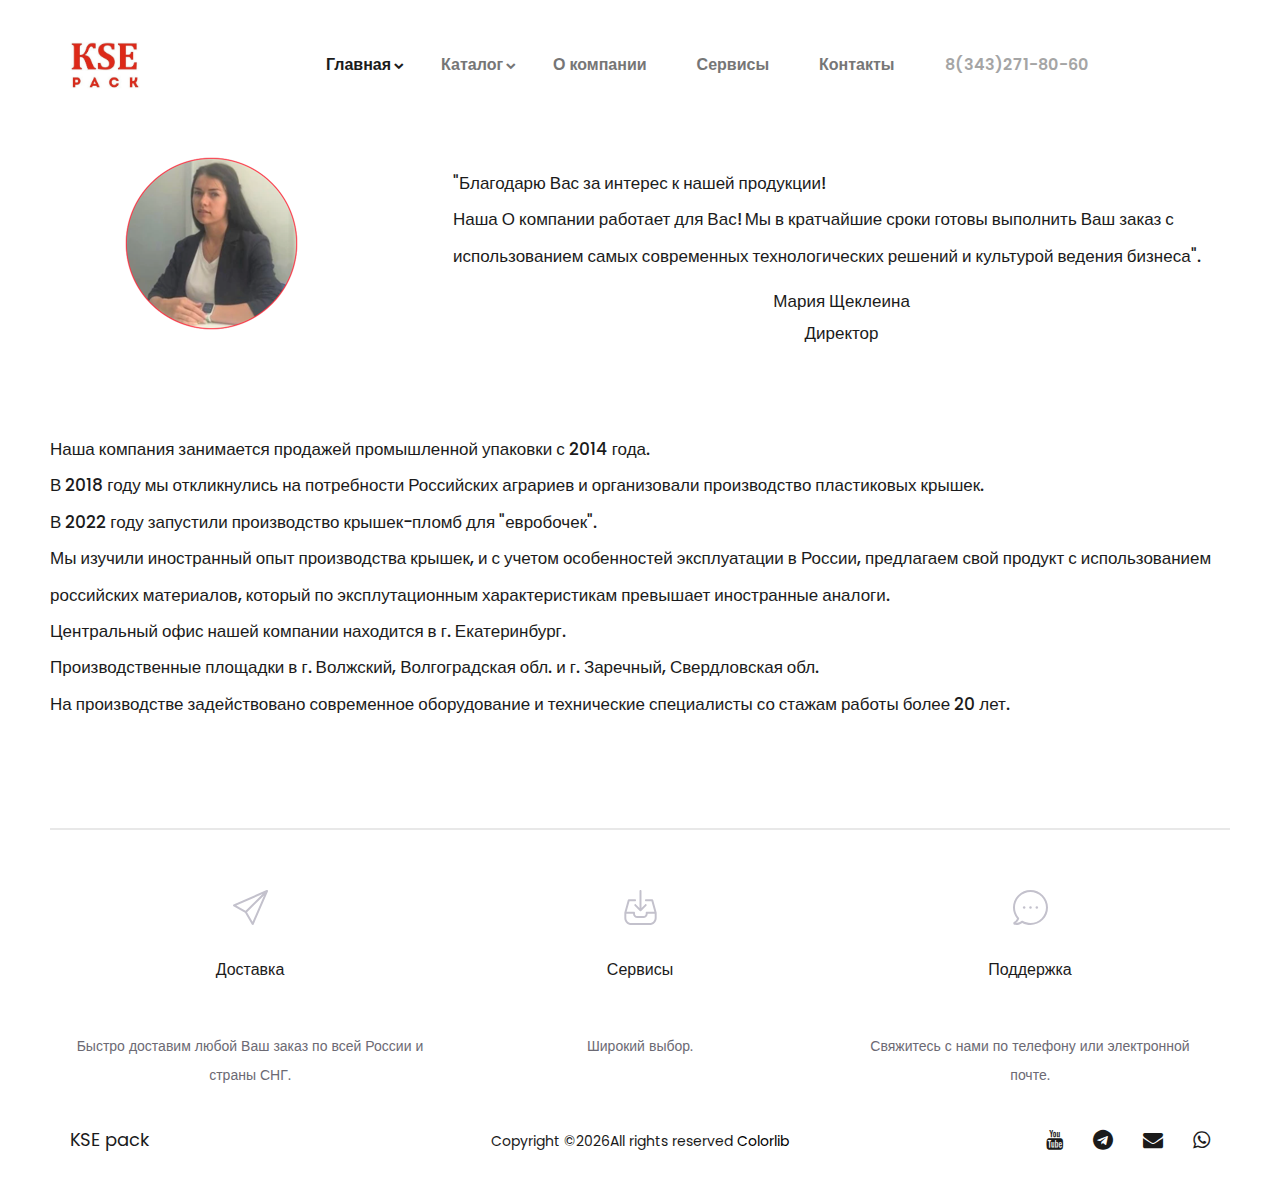
==== commit 0a729609: "Update company.html" ====
--- a/company.html
+++ b/company.html
@@ -215,7 +215,7 @@
 					<div class="footer_content d-flex flex-lg-row flex-column align-items-center justify-content-lg-start justify-content-center">
 						<div class="footer_logo"><a href="index.html">KSE pack</a></div>
 						<div class="copyright ml-auto mr-auto">
-Copyright &copy;<script>document.write(new Date().getFullYear());</script> All rights reserved </a><a style="color: black;" href="https://colorlib.com" target="_blank">Colorlib</a>                       </div>
+Copyright &copy;<script>document.write(new Date().getFullYear());</script><a>All rights reserved </a><a style="color: black;" href="https://colorlib.com" target="_blank">Colorlib</a>                       </div>
 						<div class="footer_social ml-lg-auto">
 							<ul>
 								<li><a href="https://www.youtube.com/shorts/_-wPrJQkj24"><i class="fa fa-youtube" aria-hidden="true"></i></a></li>
